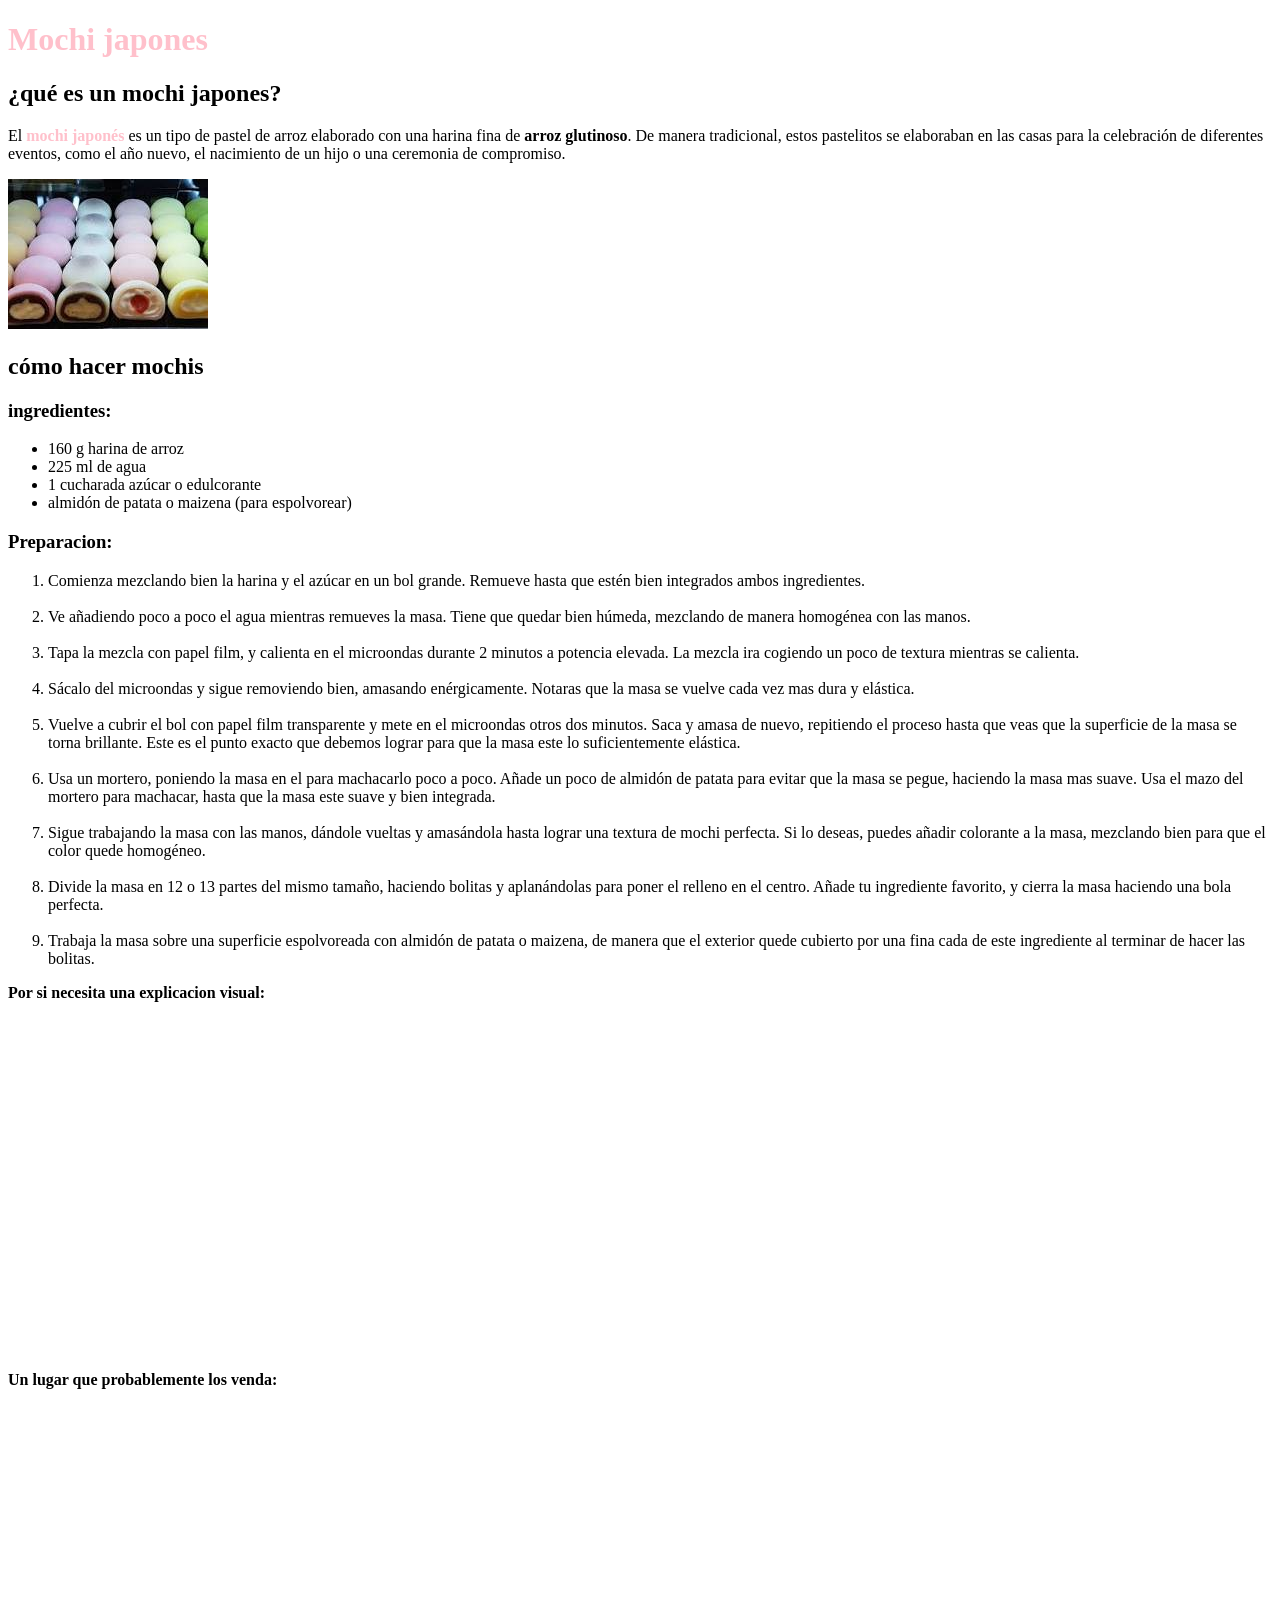
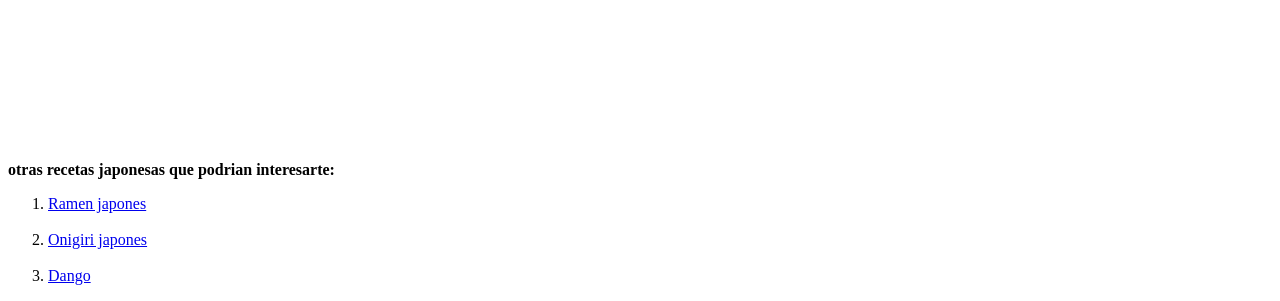
==== index.html @ c89ff39a "Add files via upload" ====
<!DOCTYPE html>
<html lang="en" dir="ltr">
  <head>
    <meta charset="utf-8">
    <title>estudiando </title>
  </head>
  <body>
<h1 style="color:pink">Mochi japones</h1>
<h2>¿qué es un mochi japones?</h2>
<p>El <b style="color:pink">mochi japonés</b> es un tipo de pastel de arroz elaborado con una harina fina de <b>arroz glutinoso</b>.
   De manera tradicional, estos pastelitos se elaboraban en las casas para la celebración de diferentes eventos,
    como el año nuevo, el nacimiento de un hijo o una ceremonia de compromiso.</p>
      <img src="./imagenes/mochis.jpg" alt="foto de mochis">
  <h2>cómo hacer mochis</h2>
  <h3>ingredientes:</h3>
  <ul>
    <li>160 g harina de arroz</li>
    <li>225 ml de agua</li>
    <li>1 cucharada azúcar o edulcorante</li>
    <li>almidón de patata o maizena (para espolvorear)</li>
  </ul>
  <h3>Preparacion:</h3>
  <ol>
    <li>Comienza mezclando bien la harina y el azúcar en un bol grande. Remueve hasta que estén bien integrados ambos ingredientes.</li>
<br>
    <li>Ve añadiendo poco a poco el agua mientras remueves la masa. Tiene que quedar bien húmeda, mezclando de manera homogénea con las manos.</li>
<br>
    <li>Tapa la mezcla con papel film, y calienta en el microondas durante 2 minutos a potencia elevada. La mezcla ira cogiendo un poco de textura mientras se calienta.</li>
<br>
    <li>Sácalo del microondas y sigue removiendo bien, amasando enérgicamente. Notaras que la masa se vuelve cada vez mas dura y elástica.</li>
<br>
    <li>Vuelve a cubrir el bol con papel film transparente y mete en el microondas otros dos minutos. Saca y amasa de nuevo, repitiendo el proceso hasta que veas que la superficie de la masa se torna brillante. Este es el punto exacto que debemos lograr para que la masa este lo suficientemente elástica.</li>
<br>
    <li>Usa un mortero, poniendo la masa en el para machacarlo poco a poco. Añade un poco de almidón de patata para evitar que la masa se pegue, haciendo la masa mas suave. Usa el mazo del mortero para machacar, hasta que la masa este suave y bien integrada.</li>
<br>
    <li>Sigue trabajando la masa con las manos, dándole vueltas y amasándola hasta lograr una textura de mochi perfecta. Si lo deseas, puedes añadir colorante a la masa, mezclando bien para que el color quede homogéneo.</li>
<br>
    <li>Divide la masa en 12 o 13 partes del mismo tamaño, haciendo bolitas y aplanándolas para poner el relleno en el centro. Añade tu ingrediente favorito, y cierra la masa haciendo una bola perfecta.</li>
<br>
    <li>Trabaja la masa sobre una superficie espolvoreada con almidón de patata o maizena, de manera que el exterior quede cubierto por una fina cada de este ingrediente al terminar de hacer las bolitas.</li>
  </ol>
  <p><b>Por si necesita una explicacion visual:</b></p>
<iframe width="560" height="315" src="https://www.youtube.com/embed/JngarQlVtck" title="YouTube video player" frameborder="0" allow="accelerometer; autoplay; clipboard-write; encrypted-media; gyroscope; picture-in-picture; web-share" allowfullscreen></iframe>
<br>
<br>
<p><b>Un lugar que probablemente los venda:</b></p>
<iframe src="https://www.google.com/maps/embed?pb=!1m18!1m12!1m3!1d6566.523708379707!2d-58.4041673766156!3d-34.62282249641459!2m3!1f0!2f0!3f0!3m2!1i1024!2i768!4f13.1!3m3!1m2!1s0x95bccae1e702c639%3A0x96d449a5892bff43!2sNueva%20Casa%20Japonesa!5e0!3m2!1ses!2sar!4v1683419181208!5m2!1ses!2sar" width="400" height="300" style="border:0;" allowfullscreen="" loading="lazy" referrerpolicy="no-referrer-when-downgrade"></iframe>
<br>
<br>
<br>
<p><b>otras recetas japonesas que podrian interesarte:</b></p>
<ol>
<li><a href="https://www.paulinacocina.net/ramen/25021">Ramen japones</a></li>
<br>
<li><a href="http://www.recetasjaponesas.com/2009/04/ingredientes-2-vasos-de-arroz-de-grano.html">Onigiri japones</a></li>
<br>
  <li><a href="https://www.recetas-japonesas.com/recetas/reposteria/dangos">Dango</a></li>
</ol>
  </body>
</html>
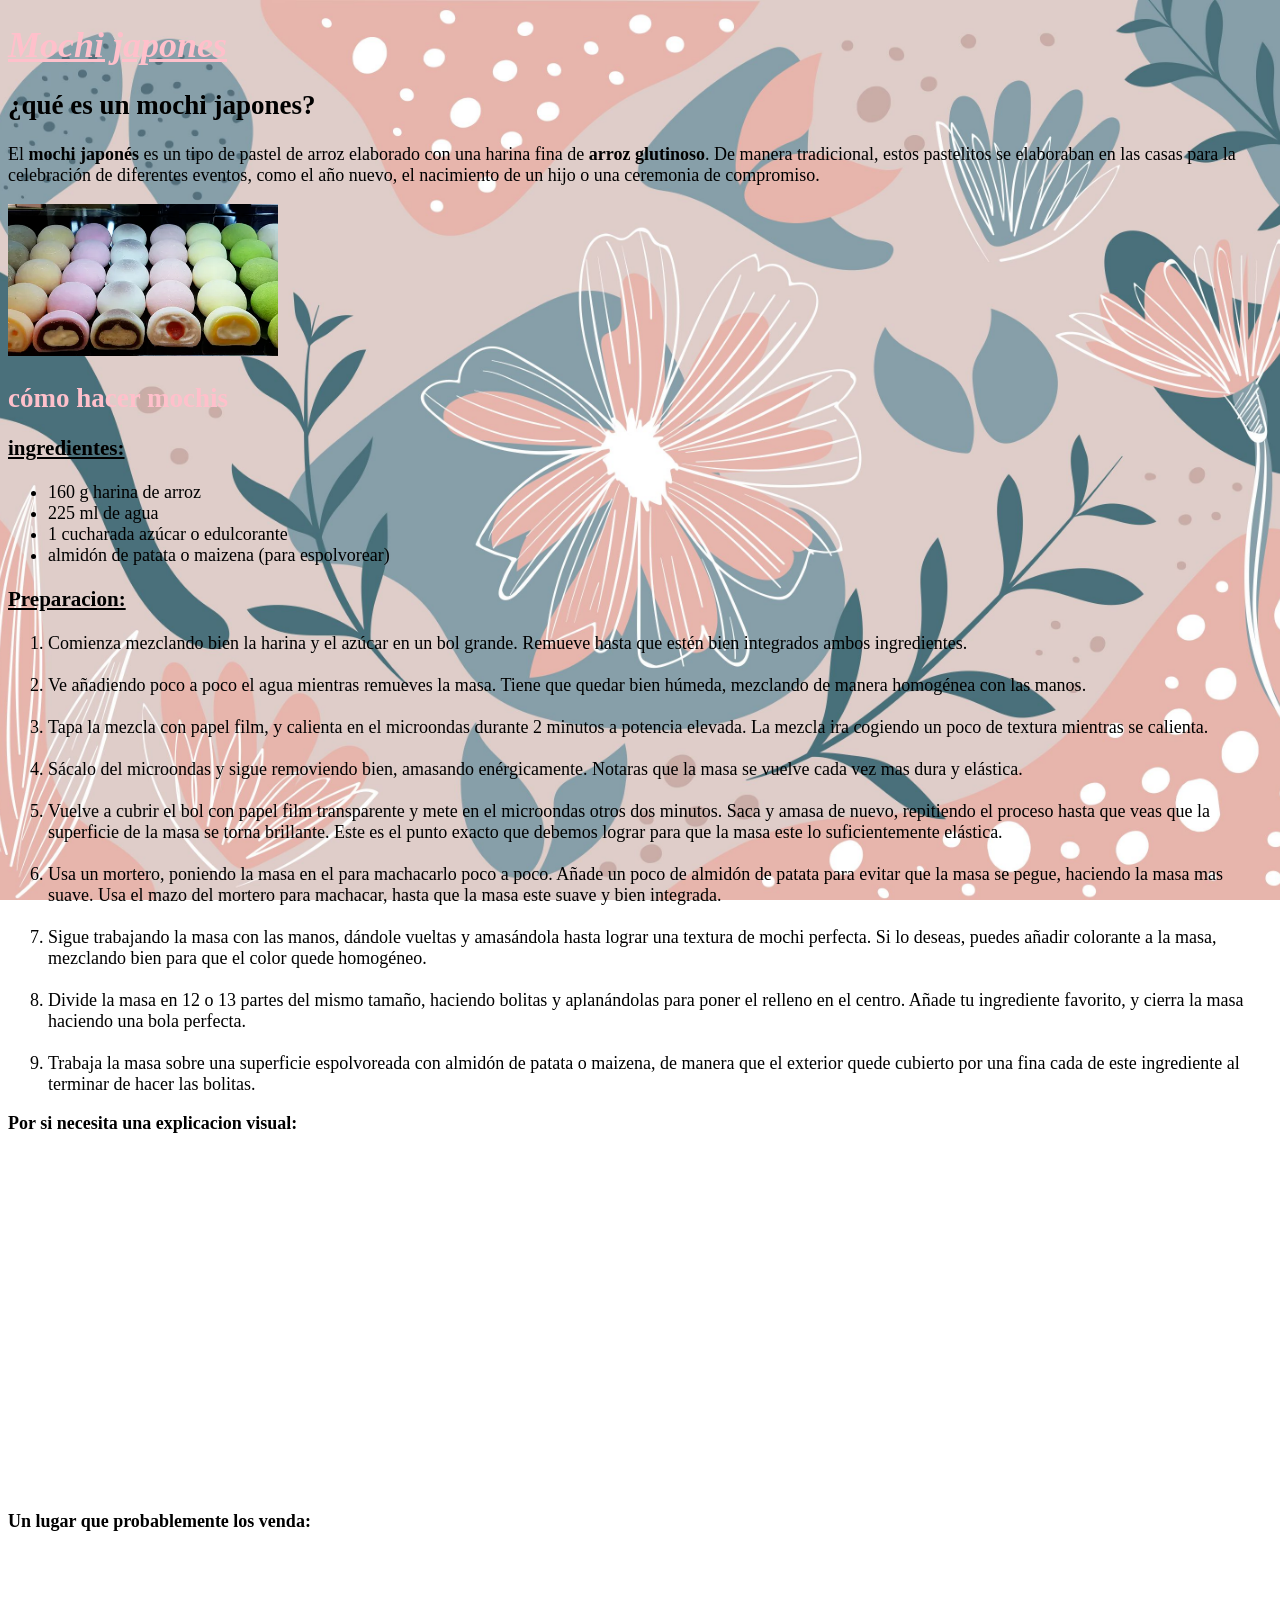
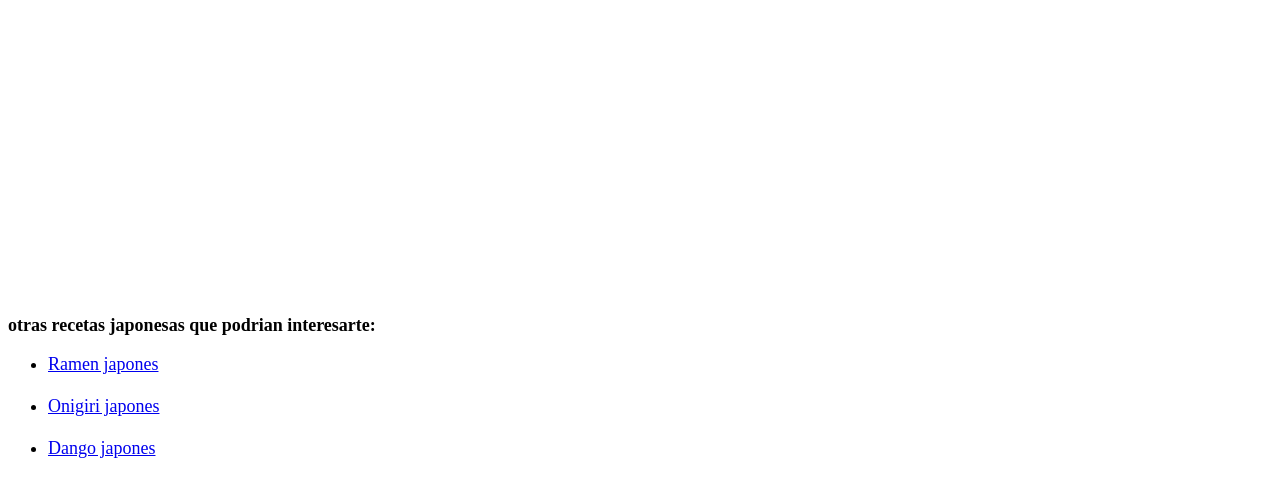
==== commit 976a2306: "Add files via upload" ====
--- a/index.html
+++ b/index.html
@@ -3,15 +3,16 @@
   <head>
     <meta charset="utf-8">
     <title>estudiando </title>
+    <link rel="stylesheet" href="./css/estilos.css">
   </head>
   <body>
-<h1 style="color:pink">Mochi japones</h1>
+<h1>Mochi japones</h1>
 <h2>¿qué es un mochi japones?</h2>
-<p>El <b style="color:pink">mochi japonés</b> es un tipo de pastel de arroz elaborado con una harina fina de <b>arroz glutinoso</b>.
+<p>El <b>mochi japonés</b> es un tipo de pastel de arroz elaborado con una harina fina de <b>arroz glutinoso</b>.
    De manera tradicional, estos pastelitos se elaboraban en las casas para la celebración de diferentes eventos,
     como el año nuevo, el nacimiento de un hijo o una ceremonia de compromiso.</p>
-      <img src="./imagenes/mochis.jpg" alt="foto de mochis">
-  <h2>cómo hacer mochis</h2>
+      <img src="./imagenes/mochis.png" alt="foto de mochis">
+  <h2 class="uno">cómo hacer mochis</h2>
   <h3>ingredientes:</h3>
   <ul>
     <li>160 g harina de arroz</li>
@@ -49,12 +50,12 @@
 <br>
 <br>
 <p><b>otras recetas japonesas que podrian interesarte:</b></p>
-<ol>
-<li><a href="https://www.paulinacocina.net/ramen/25021">Ramen japones</a></li>
+<ul>
+<li><a href="https://www.paulinacocina.net/ramen/25021"target="_blank">Ramen japones</a></li>
 <br>
-<li><a href="http://www.recetasjaponesas.com/2009/04/ingredientes-2-vasos-de-arroz-de-grano.html">Onigiri japones</a></li>
+<li><a href="http://www.recetasjaponesas.com/2009/04/ingredientes-2-vasos-de-arroz-de-grano.html"target="_blank">Onigiri japones</a></li>
 <br>
-  <li><a href="https://www.recetas-japonesas.com/recetas/reposteria/dangos">Dango</a></li>
-</ol>
+  <li><a href="https://www.recetas-japonesas.com/recetas/reposteria/dangos"target="_blank">Dango japones</a></li>
+</ul>
   </body>
 </html>
--- a/css/estilos.css
+++ b/css/estilos.css
@@ -0,0 +1,10 @@
+body {background-image: url(../imagenes/fondo.jpg );
+  background-position: 50% 50%;
+  background-attachment: fixed;
+  background-size: cover;
+  font-size: large}
+img{width:270px;height: 480}
+h1{color:pink;font-style:italic;text-decoration: underline;}
+h3{text-decoration: underline;}
+
+.uno{color: pink}
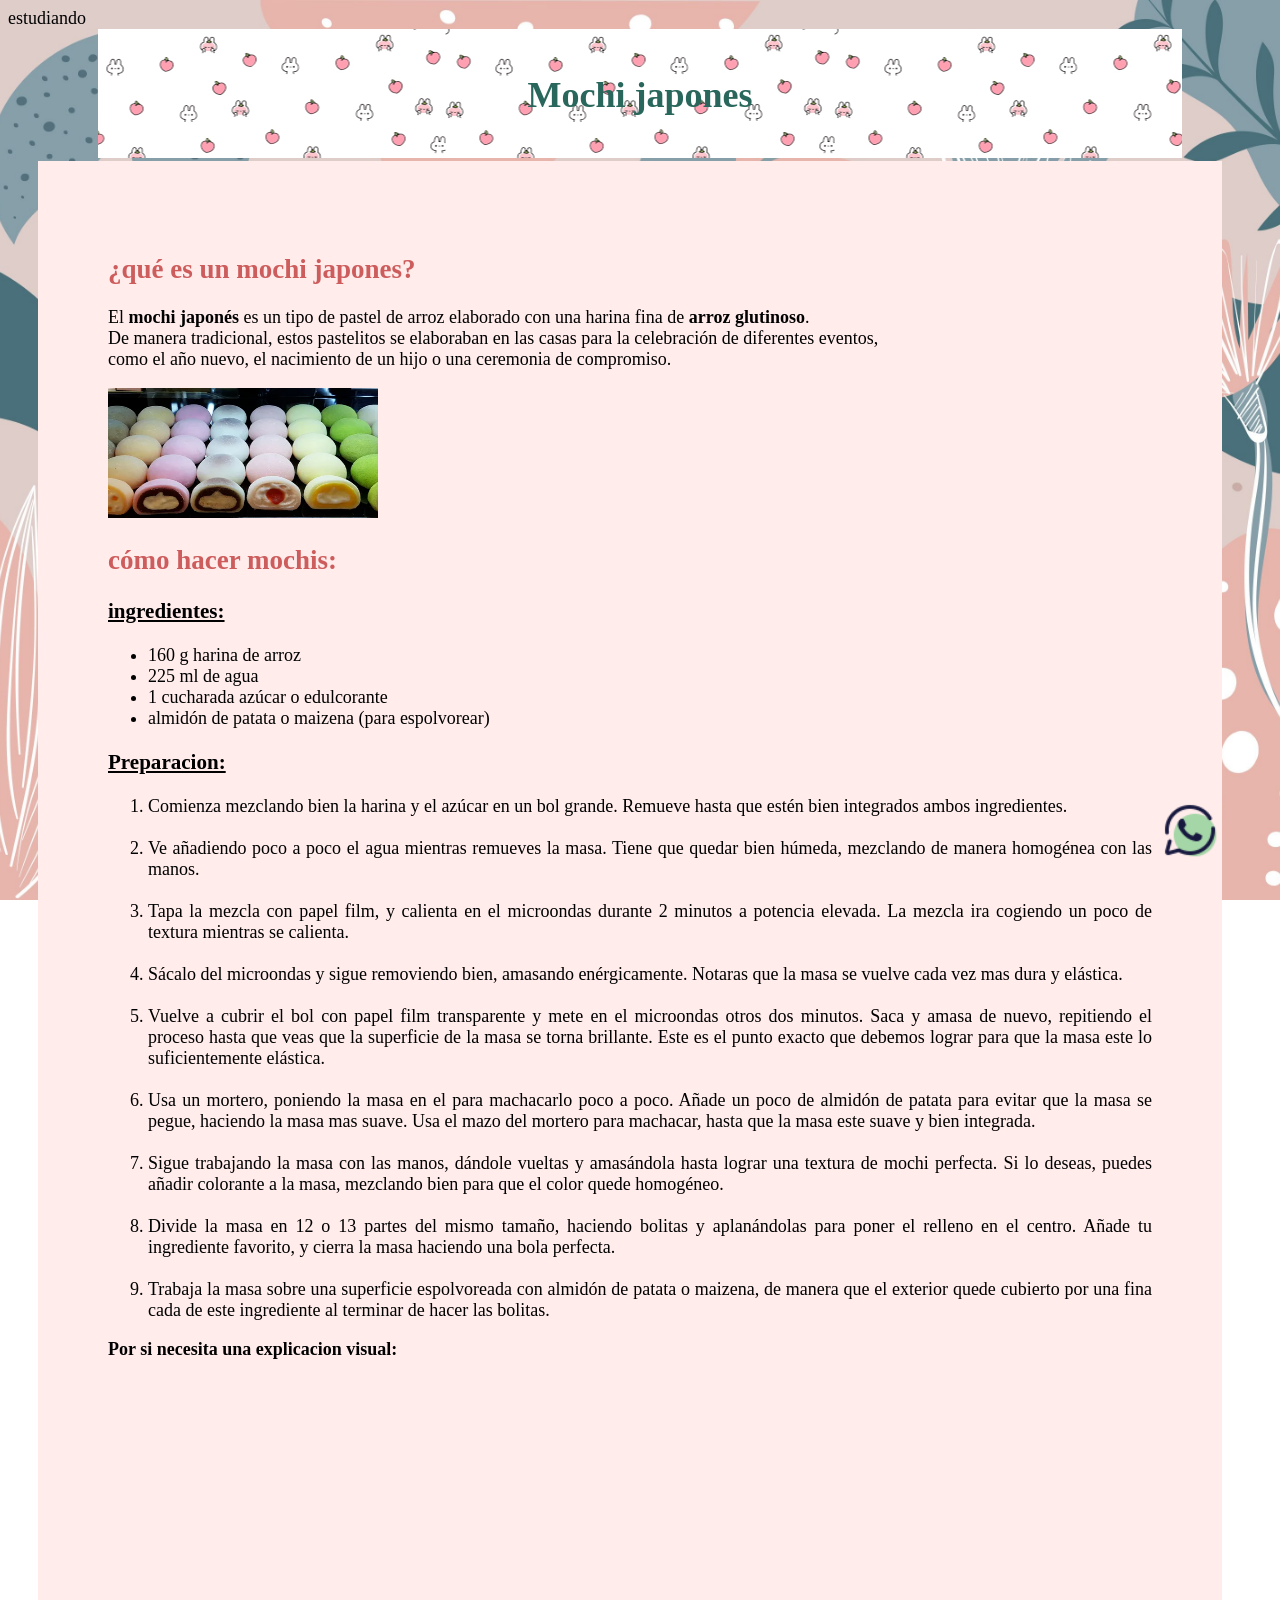
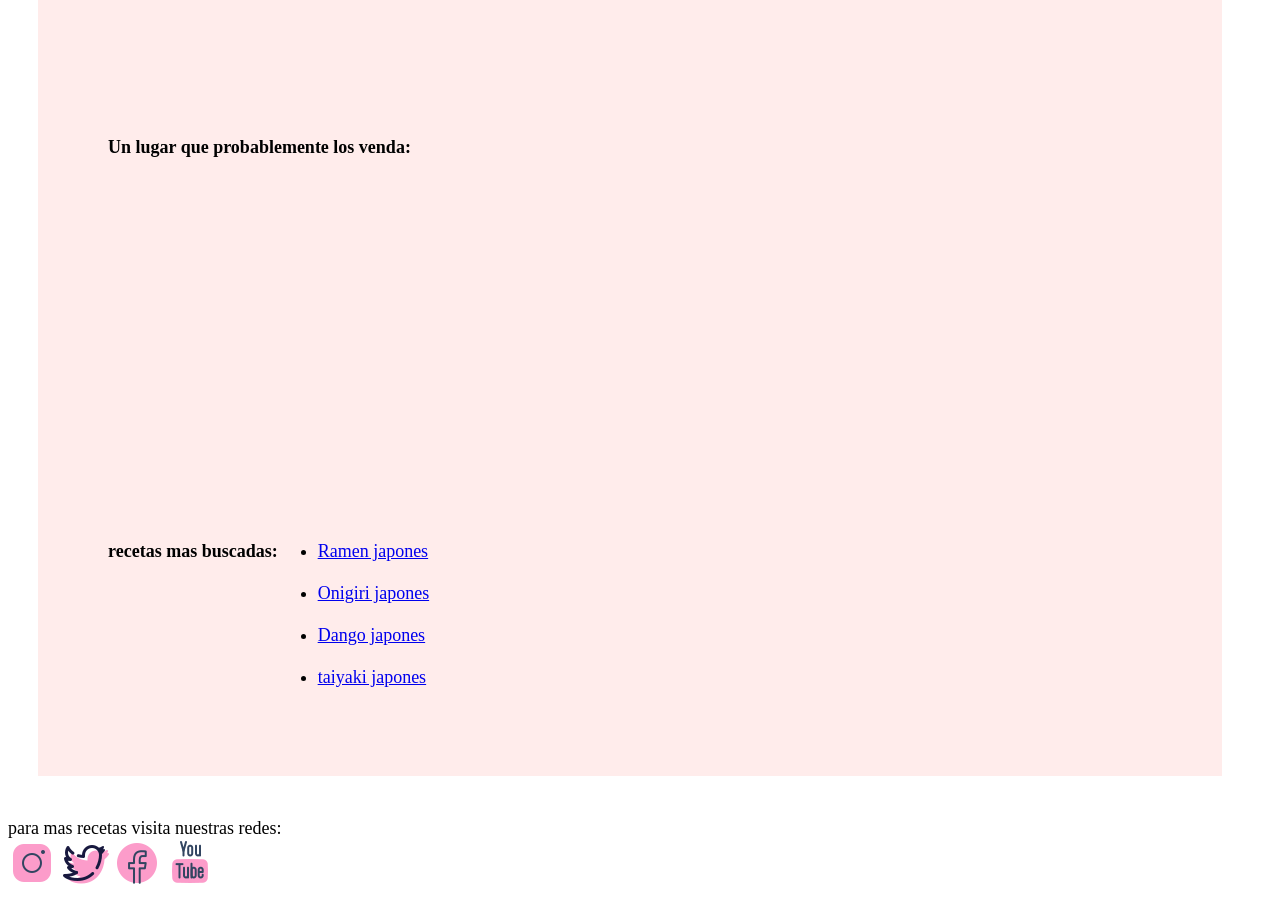
==== commit ca606339: "Add files via upload" ====
--- a/index.html
+++ b/index.html
@@ -1,46 +1,69 @@
 <!DOCTYPE html>
 <html lang="en" dir="ltr">
   <head>
-    <meta charset="utf-8">
+    <meta charset="utf-8"
     <title>estudiando </title>
     <link rel="stylesheet" href="./css/estilos.css">
   </head>
   <body>
-<h1>Mochi japones</h1>
-<h2>¿qué es un mochi japones?</h2>
-<p>El <b>mochi japonés</b> es un tipo de pastel de arroz elaborado con una harina fina de <b>arroz glutinoso</b>.
-   De manera tradicional, estos pastelitos se elaboraban en las casas para la celebración de diferentes eventos,
-    como el año nuevo, el nacimiento de un hijo o una ceremonia de compromiso.</p>
-      <img src="./imagenes/mochis.png" alt="foto de mochis">
-  <h2 class="uno">cómo hacer mochis</h2>
-  <h3>ingredientes:</h3>
-  <ul>
-    <li>160 g harina de arroz</li>
-    <li>225 ml de agua</li>
-    <li>1 cucharada azúcar o edulcorante</li>
-    <li>almidón de patata o maizena (para espolvorear)</li>
-  </ul>
-  <h3>Preparacion:</h3>
-  <ol>
-    <li>Comienza mezclando bien la harina y el azúcar en un bol grande. Remueve hasta que estén bien integrados ambos ingredientes.</li>
-<br>
-    <li>Ve añadiendo poco a poco el agua mientras remueves la masa. Tiene que quedar bien húmeda, mezclando de manera homogénea con las manos.</li>
-<br>
-    <li>Tapa la mezcla con papel film, y calienta en el microondas durante 2 minutos a potencia elevada. La mezcla ira cogiendo un poco de textura mientras se calienta.</li>
-<br>
-    <li>Sácalo del microondas y sigue removiendo bien, amasando enérgicamente. Notaras que la masa se vuelve cada vez mas dura y elástica.</li>
-<br>
-    <li>Vuelve a cubrir el bol con papel film transparente y mete en el microondas otros dos minutos. Saca y amasa de nuevo, repitiendo el proceso hasta que veas que la superficie de la masa se torna brillante. Este es el punto exacto que debemos lograr para que la masa este lo suficientemente elástica.</li>
-<br>
-    <li>Usa un mortero, poniendo la masa en el para machacarlo poco a poco. Añade un poco de almidón de patata para evitar que la masa se pegue, haciendo la masa mas suave. Usa el mazo del mortero para machacar, hasta que la masa este suave y bien integrada.</li>
-<br>
-    <li>Sigue trabajando la masa con las manos, dándole vueltas y amasándola hasta lograr una textura de mochi perfecta. Si lo deseas, puedes añadir colorante a la masa, mezclando bien para que el color quede homogéneo.</li>
-<br>
-    <li>Divide la masa en 12 o 13 partes del mismo tamaño, haciendo bolitas y aplanándolas para poner el relleno en el centro. Añade tu ingrediente favorito, y cierra la masa haciendo una bola perfecta.</li>
-<br>
-    <li>Trabaja la masa sobre una superficie espolvoreada con almidón de patata o maizena, de manera que el exterior quede cubierto por una fina cada de este ingrediente al terminar de hacer las bolitas.</li>
-  </ol>
-  <p><b>Por si necesita una explicacion visual:</b></p>
+    <header>
+      <br>
+      <h1>Mochi japones</h1>
+      <br>
+    </header>
+    <main>
+    <section>
+      <h2>¿qué es un mochi japones?</h2>
+      <p>El <b>mochi japonés</b> es un tipo de pastel de arroz elaborado con una harina fina de <b>arroz glutinoso</b>.<br>
+         De manera tradicional, estos pastelitos se elaboraban en las casas para la celebración de diferentes eventos,<br>
+          como el año nuevo, el nacimiento de un hijo o una ceremonia de compromiso.</p>
+            <img src="./imagenes/mochis.png" alt="foto de mochis">
+<div class="whatsapp">
+<a href="https://web.whatsapp.com/"><img src="./imagenes/icono whatsapp.png" alt="whatsapp"></a>
+</div>
+
+        <h2 class="uno">cómo hacer mochis:</h2>
+        <h3>ingredientes:</h3>
+        <ul>
+          <li>160 g harina de arroz</li>
+          <li>225 ml de agua</li>
+          <li>1 cucharada azúcar o edulcorante</li>
+          <li>almidón de patata o maizena (para espolvorear)</li>
+        </ul>
+        <h3>Preparacion:</h3>
+        <ol>
+          <li>Comienza mezclando bien la harina y el azúcar en un bol grande.
+            Remueve hasta que estén bien integrados ambos ingredientes.</li>
+      <br>
+          <li>Ve añadiendo poco a poco el agua mientras remueves la masa.
+            Tiene que quedar bien húmeda, mezclando de manera homogénea con las manos.</li>
+      <br>
+          <li>Tapa la mezcla con papel film, y calienta en el microondas durante 2 minutos a potencia elevada.
+            La mezcla ira cogiendo un poco de textura mientras se calienta.</li>
+      <br>
+          <li>Sácalo del microondas y sigue removiendo bien, amasando enérgicamente.
+            Notaras que la masa se vuelve cada vez mas dura y elástica.</li>
+      <br>
+          <li>Vuelve a cubrir el bol con papel film transparente y mete en el microondas otros dos minutos.
+            Saca y amasa de nuevo, repitiendo el proceso hasta que veas que la superficie de la masa se torna brillante.
+            Este es el punto exacto que debemos lograr para que la masa este lo suficientemente elástica.</li>
+      <br>
+          <li>Usa un mortero, poniendo la masa en el para machacarlo poco a poco.
+            Añade un poco de almidón de patata para evitar que la masa se pegue, haciendo la masa mas suave.
+            Usa el mazo del mortero para machacar, hasta que la masa este suave y bien integrada.</li>
+      <br>
+          <li>Sigue trabajando la masa con las manos, dándole vueltas y amasándola hasta lograr una textura de mochi perfecta.
+            Si lo deseas, puedes añadir colorante a la masa, mezclando bien para que el color quede homogéneo.</li>
+      <br>
+          <li>Divide la masa en 12 o 13 partes del mismo tamaño, haciendo bolitas y aplanándolas para poner el relleno en el centro.
+            Añade tu ingrediente favorito, y cierra la masa haciendo una bola perfecta.</li>
+      <br>
+          <li>Trabaja la masa sobre una superficie espolvoreada con almidón de patata o maizena,
+            de manera que el exterior quede cubierto por una fina cada de este ingrediente al terminar de hacer las bolitas.</li>
+</ol>
+</section>
+<aside class="videos">
+<p><b>Por si necesita una explicacion visual:</b></p>
 <iframe width="560" height="315" src="https://www.youtube.com/embed/JngarQlVtck" title="YouTube video player" frameborder="0" allow="accelerometer; autoplay; clipboard-write; encrypted-media; gyroscope; picture-in-picture; web-share" allowfullscreen></iframe>
 <br>
 <br>
@@ -49,13 +72,29 @@
 <br>
 <br>
 <br>
-<p><b>otras recetas japonesas que podrian interesarte:</b></p>
-<ul>
-<li><a href="https://www.paulinacocina.net/ramen/25021"target="_blank">Ramen japones</a></li>
+</aside>
+<nav>
+  <p><b>recetas mas buscadas:</b></p>
+  <ul>
+  <li><a href="https://www.paulinacocina.net/ramen/25021"target="_blank">Ramen japones</a></li>
+  <br>
+  <li><a href="http://www.recetasjaponesas.com/2009/04/ingredientes-2-vasos-de-arroz-de-grano.html"target="_blank">Onigiri japones</a></li>
+  <br>
+  <li><a href="https://www.recetas-japonesas.com/recetas/reposteria/dangos"target="_blank">Dango japones</a></li>
+  <br>
+  <li><a href="https://www.japonalternativo.com/recetas-japonesas/receta-facil-taiyaki/"target="_blank">taiyaki japones</a></li>
+  </ul>
+</nav>
+</main>
 <br>
-<li><a href="http://www.recetasjaponesas.com/2009/04/ingredientes-2-vasos-de-arroz-de-grano.html"target="_blank">Onigiri japones</a></li>
 <br>
-  <li><a href="https://www.recetas-japonesas.com/recetas/reposteria/dangos"target="_blank">Dango japones</a></li>
-</ul>
+<footer>
+para mas recetas visita nuestras redes:
+<br>
+<a href="https://www.instagram.com/"><img src="./imagenes/icono instagram.png" alt= href="https://icons8.com"></a>
+<a href="https://twitter.com/i/flow/login?input_flow_data=%7B%22requested_variant%22%3A%22eyJsYW5nIjoiZXMifQ%3D%3D%22%7D"><img src="./imagenes/icono twitter.png" alt= href="https://icons8.com"></a>
+<a href="https://es-la.facebook.com/"><img src="./imagenes/icono facebook.png" alt= href="https://icons8.com"></a>
+<a href="https://www.youtube.com/"><img src="./imagenes/icono youtube.png" alt=href="https://icons8.com"></a>
+</footer>
   </body>
 </html>
--- a/css/estilos.css
+++ b/css/estilos.css
@@ -1,10 +1,39 @@
-body {background-image: url(../imagenes/fondo.jpg );
+body{background-image: url(../imagenes/fondo.jpg );
   background-position: 50% 50%;
   background-attachment: fixed;
   background-size: cover;
   font-size: large}
-img{width:270px;height: 480}
-h1{color:pink;font-style:italic;text-decoration: underline;}
+
+h1{color: #29665C;
+  font-style:faustina;
+  text-align: center;}
+
+img{width:270px;height: 130px}
+
+.whatsapp img {position: fixed;
+  bottom: 40px;
+  right: 60px;
+  width:60px;
+  height:60px;}
+
+h2{color: #CD5C5C}
+
 h3{text-decoration: underline;}
 
-.uno{color: pink}
+ol{text-align: justify;}
+.uno{color: #CD5C5C}
+
+main{background-color: #FFECEB;
+  padding: 70px;
+  margin-left: 30px;
+  margin-right: 50px}
+
+header{background-position: top;
+  background-image: url(../imagenes/header.png);
+  background-repeat: repeat-x;
+  margin-left: 90px ;
+  margin-right: 90px}
+
+  nav{display: flex;}
+
+footer img{width:48px;height:48px;}
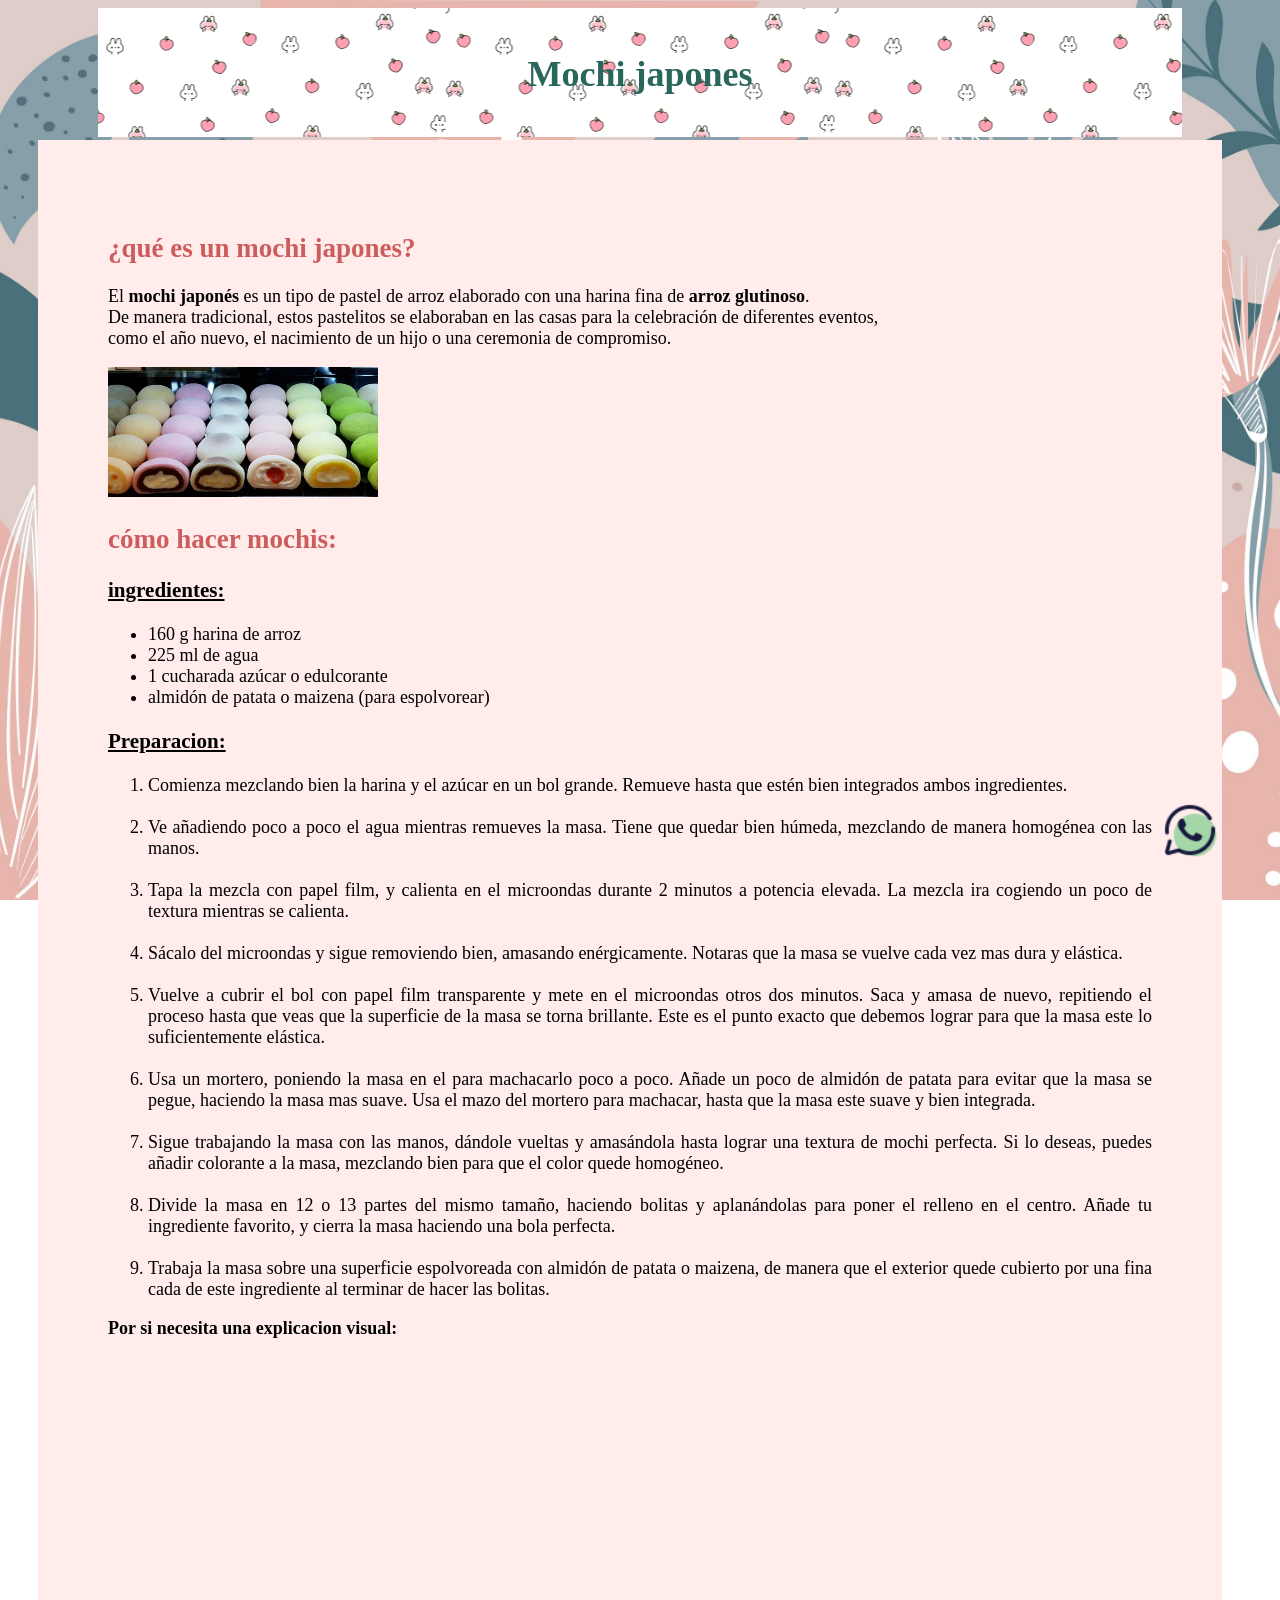
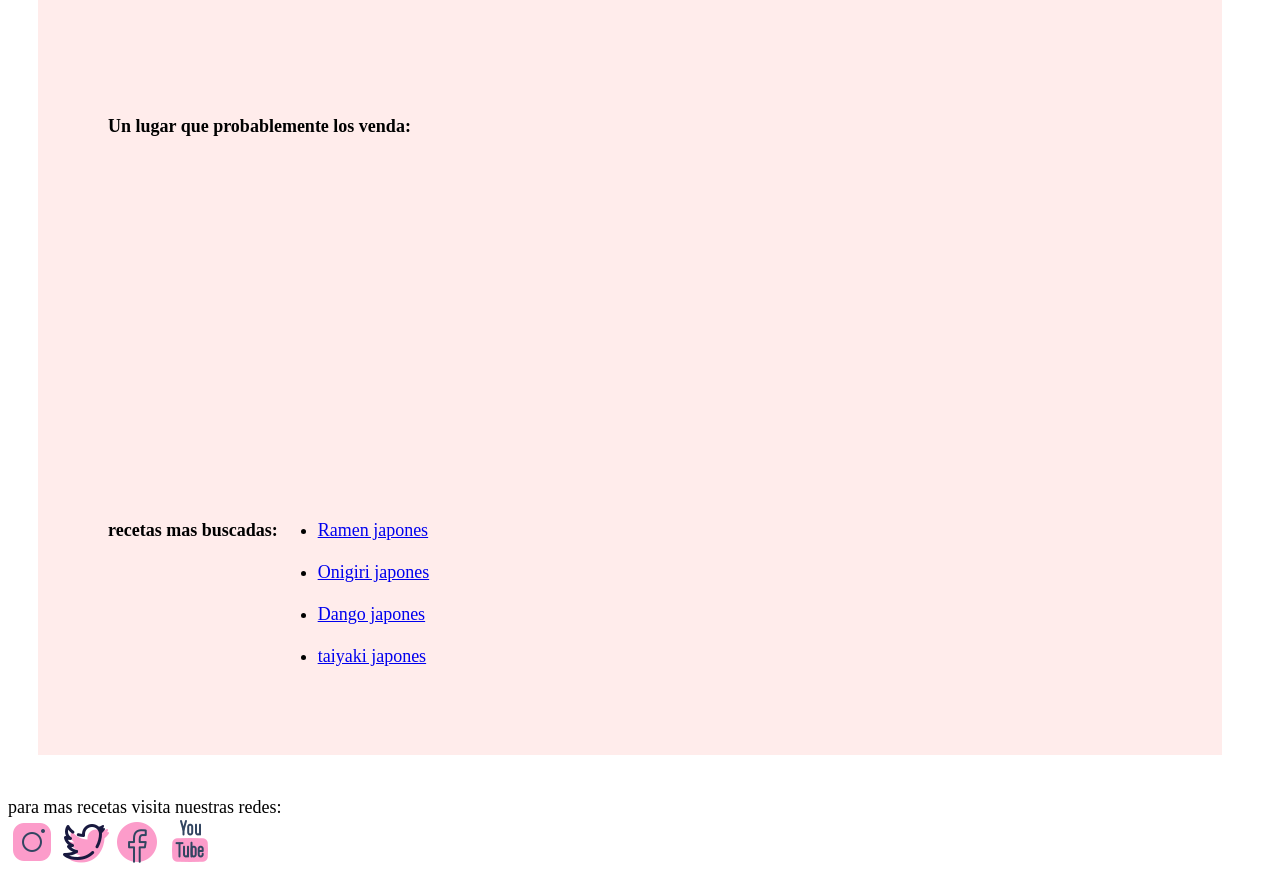
==== commit d9ab17ee: "Update index.html" ====
--- a/index.html
+++ b/index.html
@@ -2,7 +2,7 @@
 <html lang="en" dir="ltr">
   <head>
     <meta charset="utf-8"
-    <title>estudiando </title>
+    <title></title>
     <link rel="stylesheet" href="./css/estilos.css">
   </head>
   <body>
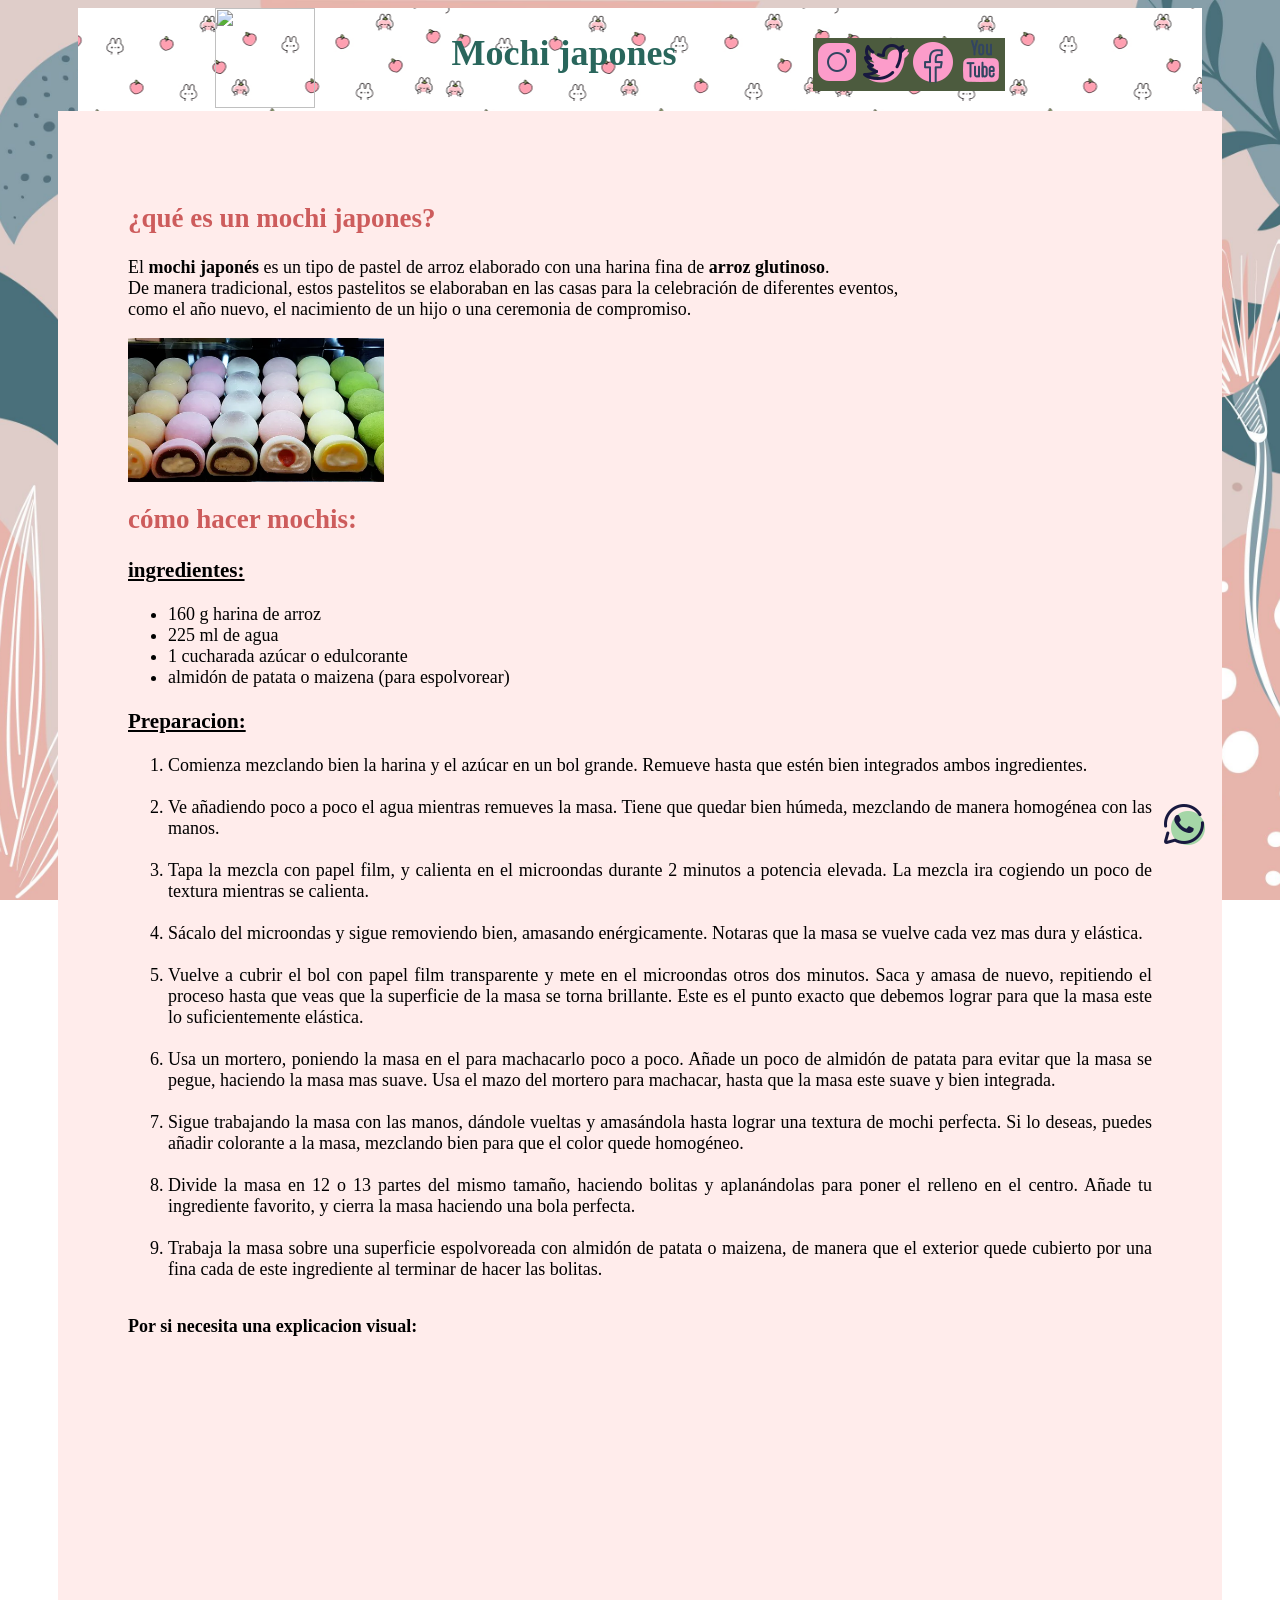
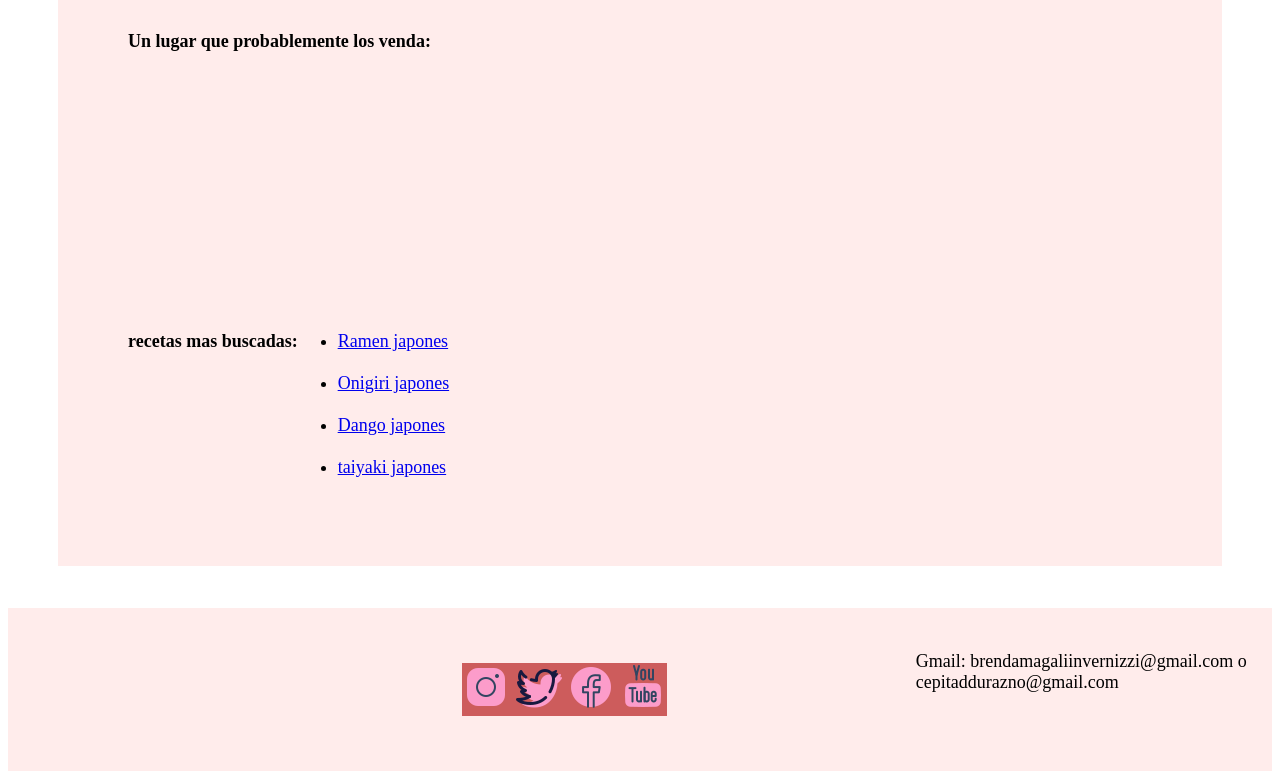
==== commit 0760b45a: "Add files via upload" ====
--- a/index.html
+++ b/index.html
@@ -1,14 +1,22 @@
 <!DOCTYPE html>
 <html lang="en" dir="ltr">
   <head>
-    <meta charset="utf-8"
-    <title></title>
+    <meta charset="utf-8">
+    <meta name="viewport" content="width=device-width, initial-scale=1.0">
     <link rel="stylesheet" href="./css/estilos.css">
+    <link rel="stylesheet" href="./css/flex.css">
   </head>
   <body>
     <header>
       <br>
+      <img class="logo" src="./imagenes/logo.png" alt="">
       <h1>Mochi japones</h1>
+      <div class="redes">
+        <a href="https://www.instagram.com/"target="_blank"><img src="./imagenes/icono instagram.png" alt= href="https://icons8.com"></a>
+        <a href="https://twitter.com/i/flow/login?input_flow_data=%7B%22requested_variant%22%3A%22eyJsYW5nIjoiZXMifQ%3D%3D%22%7D"target="_blank"><img src="./imagenes/icono twitter.png" alt= href="https://icons8.com"></a>
+        <a href="https://es-la.facebook.com/"target="_blank"><img src="./imagenes/icono facebook.png" alt= href="https://icons8.com"></a>
+        <a href="https://www.youtube.com/"target="_blank"><img src="./imagenes/icono youtube.png" alt=href="https://icons8.com"></a>
+      </div>
       <br>
     </header>
     <main>
@@ -17,11 +25,10 @@
       <p>El <b>mochi japonés</b> es un tipo de pastel de arroz elaborado con una harina fina de <b>arroz glutinoso</b>.<br>
          De manera tradicional, estos pastelitos se elaboraban en las casas para la celebración de diferentes eventos,<br>
           como el año nuevo, el nacimiento de un hijo o una ceremonia de compromiso.</p>
-            <img src="./imagenes/mochis.png" alt="foto de mochis">
+            <img class="mochis" src="./imagenes/mochis.png" alt="foto de mochis">
 <div class="whatsapp">
 <a href="https://web.whatsapp.com/"><img src="./imagenes/icono whatsapp.png" alt="whatsapp"></a>
 </div>
-
         <h2 class="uno">cómo hacer mochis:</h2>
         <h3>ingredientes:</h3>
         <ul>
@@ -64,11 +71,11 @@
 </section>
 <aside class="videos">
 <p><b>Por si necesita una explicacion visual:</b></p>
-<iframe width="560" height="315" src="https://www.youtube.com/embed/JngarQlVtck" title="YouTube video player" frameborder="0" allow="accelerometer; autoplay; clipboard-write; encrypted-media; gyroscope; picture-in-picture; web-share" allowfullscreen></iframe>
+<iframe width="450" height="315" src="https://www.youtube.com/embed/JngarQlVtck" title="YouTube video player" frameborder="0" allow="accelerometer; autoplay; clipboard-write; encrypted-media; gyroscope; picture-in-picture; web-share" allowfullscreen></iframe>
 <br>
 <br>
 <p><b>Un lugar que probablemente los venda:</b></p>
-<iframe src="https://www.google.com/maps/embed?pb=!1m18!1m12!1m3!1d6566.523708379707!2d-58.4041673766156!3d-34.62282249641459!2m3!1f0!2f0!3f0!3m2!1i1024!2i768!4f13.1!3m3!1m2!1s0x95bccae1e702c639%3A0x96d449a5892bff43!2sNueva%20Casa%20Japonesa!5e0!3m2!1ses!2sar!4v1683419181208!5m2!1ses!2sar" width="400" height="300" style="border:0;" allowfullscreen="" loading="lazy" referrerpolicy="no-referrer-when-downgrade"></iframe>
+<iframe src="https://www.google.com/maps/embed?pb=!1m18!1m12!1m3!1d6566.523708379707!2d-58.4041673766156!3d-34.62282249641459!2m3!1f0!2f0!3f0!3m2!1i1024!2i768!4f13.1!3m3!1m2!1s0x95bccae1e702c639%3A0x96d449a5892bff43!2sNueva%20Casa%20Japonesa!5e0!3m2!1ses!2sar!4v1683419181208!5m2!1ses!2sar" width="350" height="300" style="border:0;" allowfullscreen="" loading="lazy" referrerpolicy="no-referrer-when-downgrade"></iframe>
 <br>
 <br>
 <br>
@@ -89,12 +96,17 @@
 <br>
 <br>
 <footer>
-para mas recetas visita nuestras redes:
+<iframe class="casa" src="https://www.google.com/maps/embed?pb=!1m18!1m12!1m3!1d3285.8696564034885!2d-58.73824002471963!3d-34.55685545502405!2m3!1f0!2f0!3f0!3m2!1i1024!2i768!4f13.1!3m3!1m2!1s0x95bcbd7fc9c8e493%3A0x694211e04d545913!2sCnel.%20L.%20M.%20Arg%C3%BCero%203424%2C%20B1663MDR%20San%20Miguel%2C%20Provincia%20de%20Buenos%20Aires!5e0!3m2!1ses!2sar!4v1690413306180!5m2!1ses!2sar" width="400" height="300" style="border:0;" allowfullscreen="" loading="lazy" referrerpolicy="no-referrer-when-downgrade"></iframe>
 <br>
-<a href="https://www.instagram.com/"><img src="./imagenes/icono instagram.png" alt= href="https://icons8.com"></a>
-<a href="https://twitter.com/i/flow/login?input_flow_data=%7B%22requested_variant%22%3A%22eyJsYW5nIjoiZXMifQ%3D%3D%22%7D"><img src="./imagenes/icono twitter.png" alt= href="https://icons8.com"></a>
-<a href="https://es-la.facebook.com/"><img src="./imagenes/icono facebook.png" alt= href="https://icons8.com"></a>
-<a href="https://www.youtube.com/"><img src="./imagenes/icono youtube.png" alt=href="https://icons8.com"></a>
+<div class="redesfooter">
+  <a href="https://www.instagram.com/"target="_blank"><img src="./imagenes/icono instagram.png" alt= href="https://icons8.com"></a>
+  <a href="https://twitter.com/i/flow/login?input_flow_data=%7B%22requested_variant%22%3A%22eyJsYW5nIjoiZXMifQ%3D%3D%22%7D"target="_blank"><img src="./imagenes/icono twitter.png" alt= href="https://icons8.com"></a>
+  <a href="https://es-la.facebook.com/"target="_blank"><img src="./imagenes/icono facebook.png" alt= href="https://icons8.com"></a>
+  <a href="https://www.youtube.com/"target="_blank"><img src="./imagenes/icono youtube.png" alt=href="https://icons8.com"></a>
+</div>
+<br>
+<p>Gmail: brendamagaliinvernizzi@gmail.com o <br>
+  cepitaddurazno@gmail.com </p>
 </footer>
   </body>
 </html>
--- a/css/estilos.css
+++ b/css/estilos.css
@@ -1,39 +1,54 @@
-body{background-image: url(../imagenes/fondo.jpg );
-  background-position: 50% 50%;
+body{background-image: url(../imagenes/fondo.jpg);
+  background-position: 50% 50% ;
   background-attachment: fixed;
   background-size: cover;
   font-size: large}
+
+  header{background-position: top;
+    background-image: url(../imagenes/header.png);
+    background-repeat: repeat-x;
+    margin-left:70px;
+    margin-right: 70px;}
 
 h1{color: #29665C;
   font-style:faustina;
   text-align: center;}
 
-img{width:270px;height: 130px}
+.mochis{width:25%;}
 
-.whatsapp img {position: fixed;
+.redes{background-color: #4C5B3E;
+  margin-top:30px;
+  margin-right: 60px;
+  margin-bottom: 20px}
+
+.redesfooter{background-color:#CD5C5C;
+  margin-top:30px;
+  margin-bottom: 30px}
+
+.logo{width: 100px;
+  height: 100px}
+
+.whatsapp{position: fixed;
   bottom: 40px;
   right: 60px;
   width:60px;
   height:60px;}
+
+.uno{color: #CD5C5C}
+
+.casa{width: 180px; height: 110px}
 
 h2{color: #CD5C5C}
 
 h3{text-decoration: underline;}
 
 ol{text-align: justify;}
-.uno{color: #CD5C5C}
 
 main{background-color: #FFECEB;
   padding: 70px;
-  margin-left: 30px;
+  margin-left: 50px;
   margin-right: 50px}
 
-header{background-position: top;
-  background-image: url(../imagenes/header.png);
-  background-repeat: repeat-x;
-  margin-left: 90px ;
-  margin-right: 90px}
+  aside{}
 
-  nav{display: flex;}
-
-footer img{width:48px;height:48px;}
+footer{background-color:#FFECEB;padding: 2%;}
--- a/css/flex.css
+++ b/css/flex.css
@@ -0,0 +1,23 @@
+header{display: flex;
+     flex-wrap: wrap;
+     justify-content: space-between;}
+
+.redes{display: flex;
+    flex-wrap: wrap;}
+
+.logo{align-self: flex-start;}
+
+
+
+.mochis{display: flex;
+align-self: flex-start;}
+
+nav{display: flex;
+flex-wrap: nowrap;}
+
+aside{display: flex;
+flex-wrap: wrap;}
+
+footer{display: flex;
+     justify-content: space-between;
+     flex-wrap:wrap}
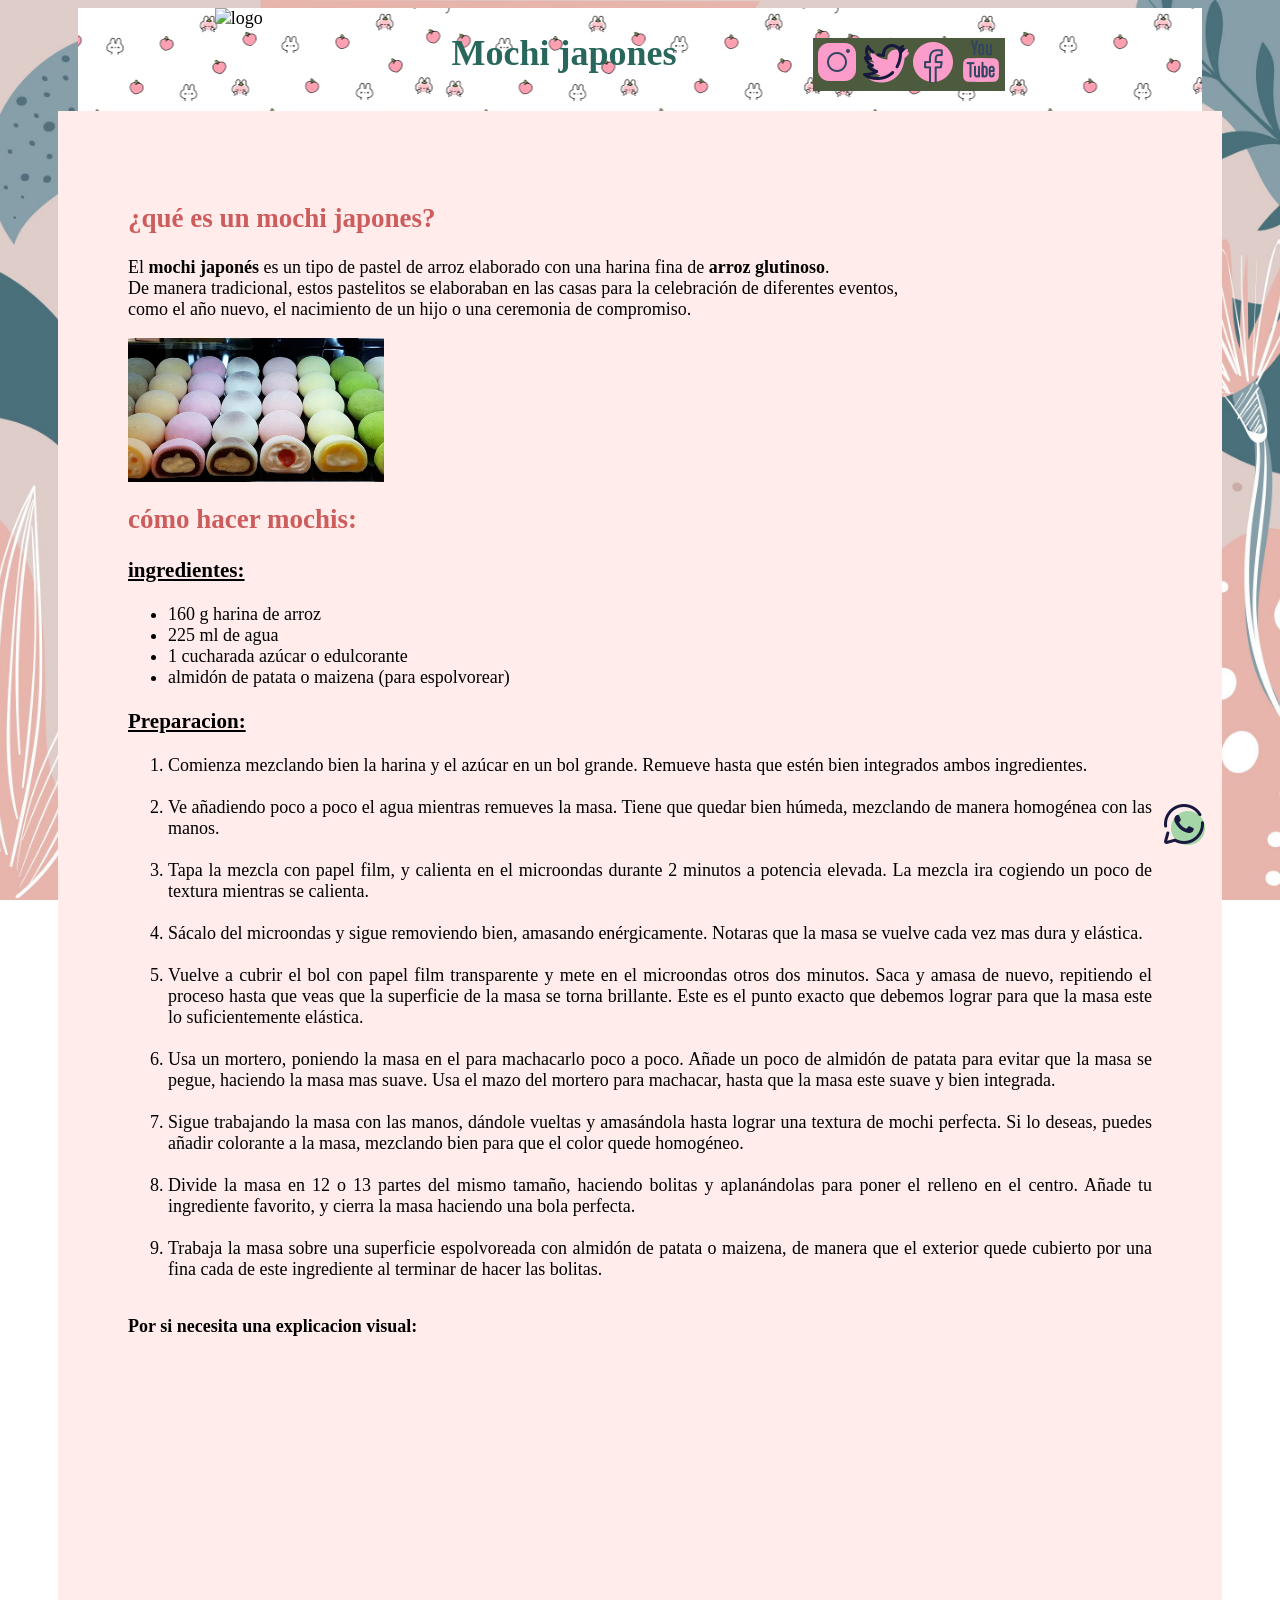
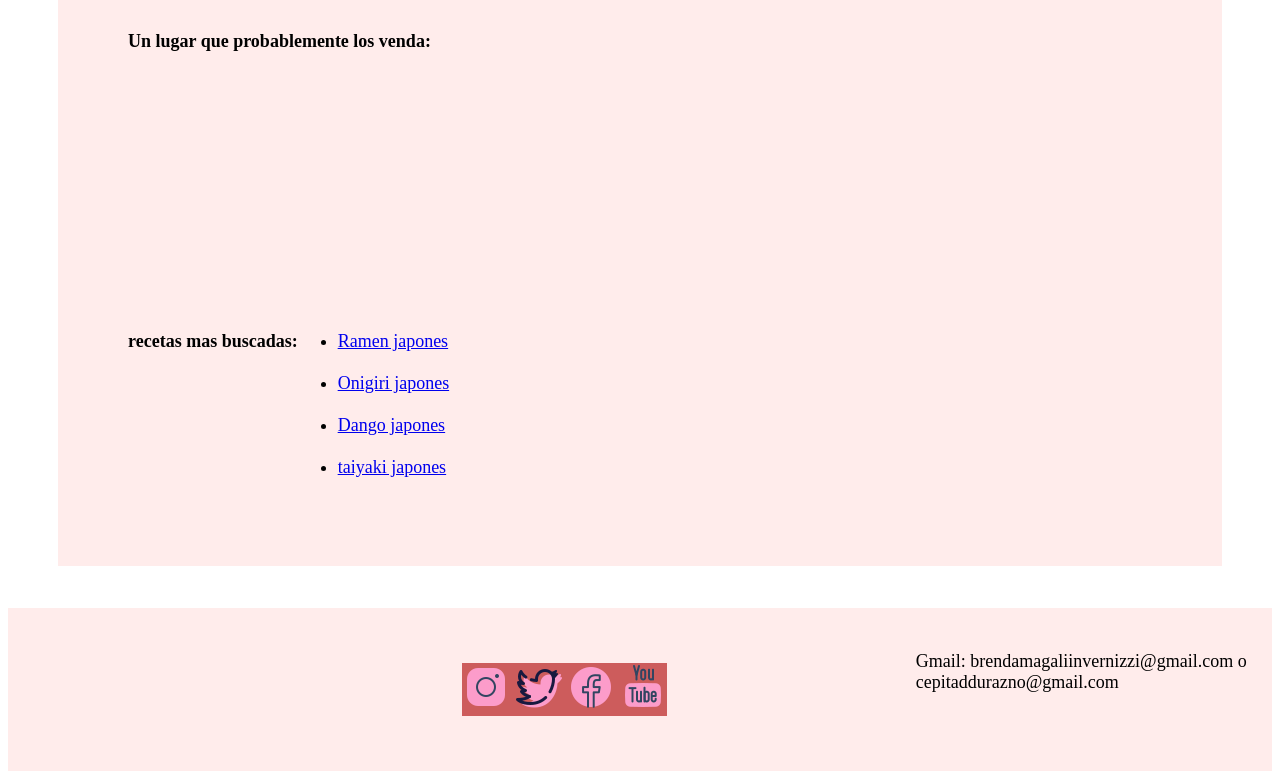
==== commit 25a3fc1b: "Add files via upload" ====
--- a/index.html
+++ b/index.html
@@ -9,7 +9,7 @@
   <body>
     <header>
       <br>
-      <img class="logo" src="./imagenes/logo.png" alt="">
+      <img class="logo" src="./imagenes/logo.png" alt="logo">
       <h1>Mochi japones</h1>
       <div class="redes">
         <a href="https://www.instagram.com/"target="_blank"><img src="./imagenes/icono instagram.png" alt= href="https://icons8.com"></a>
@@ -74,7 +74,7 @@
 <iframe width="450" height="315" src="https://www.youtube.com/embed/JngarQlVtck" title="YouTube video player" frameborder="0" allow="accelerometer; autoplay; clipboard-write; encrypted-media; gyroscope; picture-in-picture; web-share" allowfullscreen></iframe>
 <br>
 <br>
-<p><b>Un lugar que probablemente los venda:</b></p>
+<p><b>Un lugar que probablemente  los venda:</b></p>
 <iframe src="https://www.google.com/maps/embed?pb=!1m18!1m12!1m3!1d6566.523708379707!2d-58.4041673766156!3d-34.62282249641459!2m3!1f0!2f0!3f0!3m2!1i1024!2i768!4f13.1!3m3!1m2!1s0x95bccae1e702c639%3A0x96d449a5892bff43!2sNueva%20Casa%20Japonesa!5e0!3m2!1ses!2sar!4v1683419181208!5m2!1ses!2sar" width="350" height="300" style="border:0;" allowfullscreen="" loading="lazy" referrerpolicy="no-referrer-when-downgrade"></iframe>
 <br>
 <br>
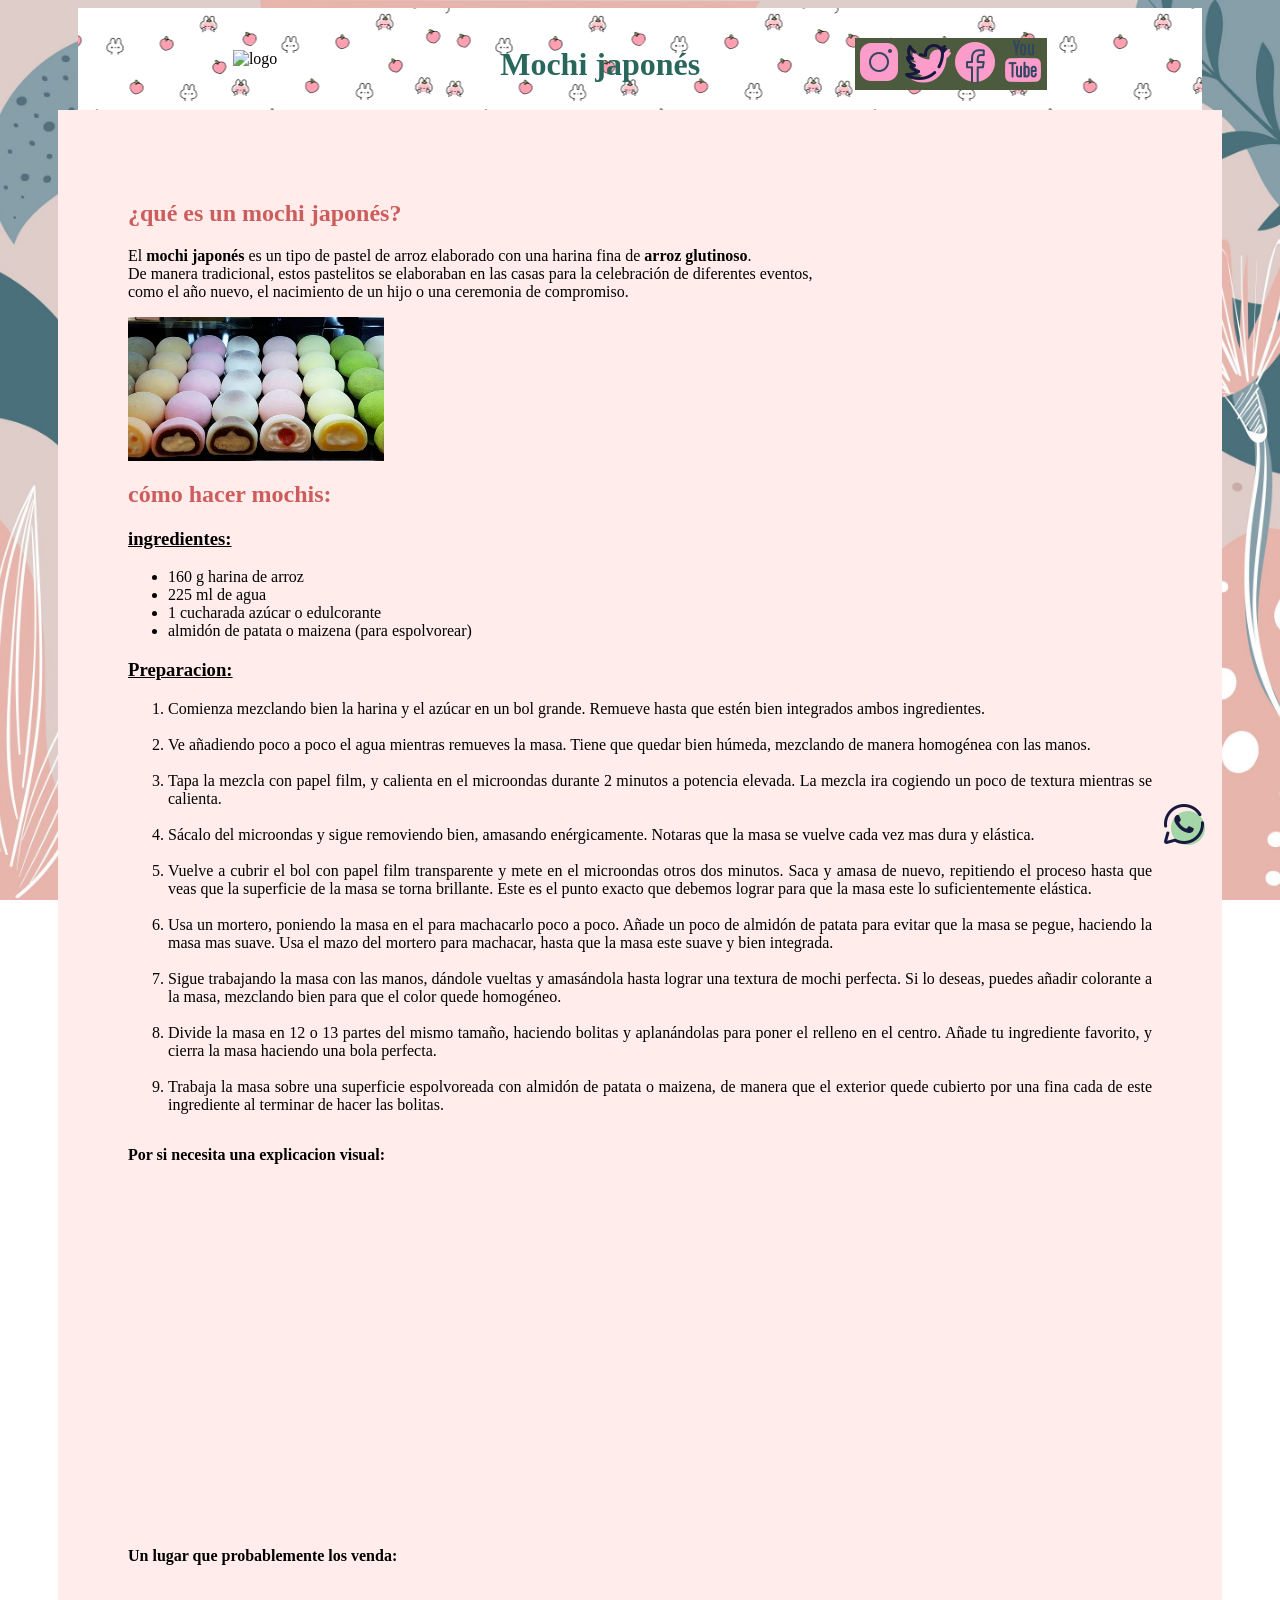
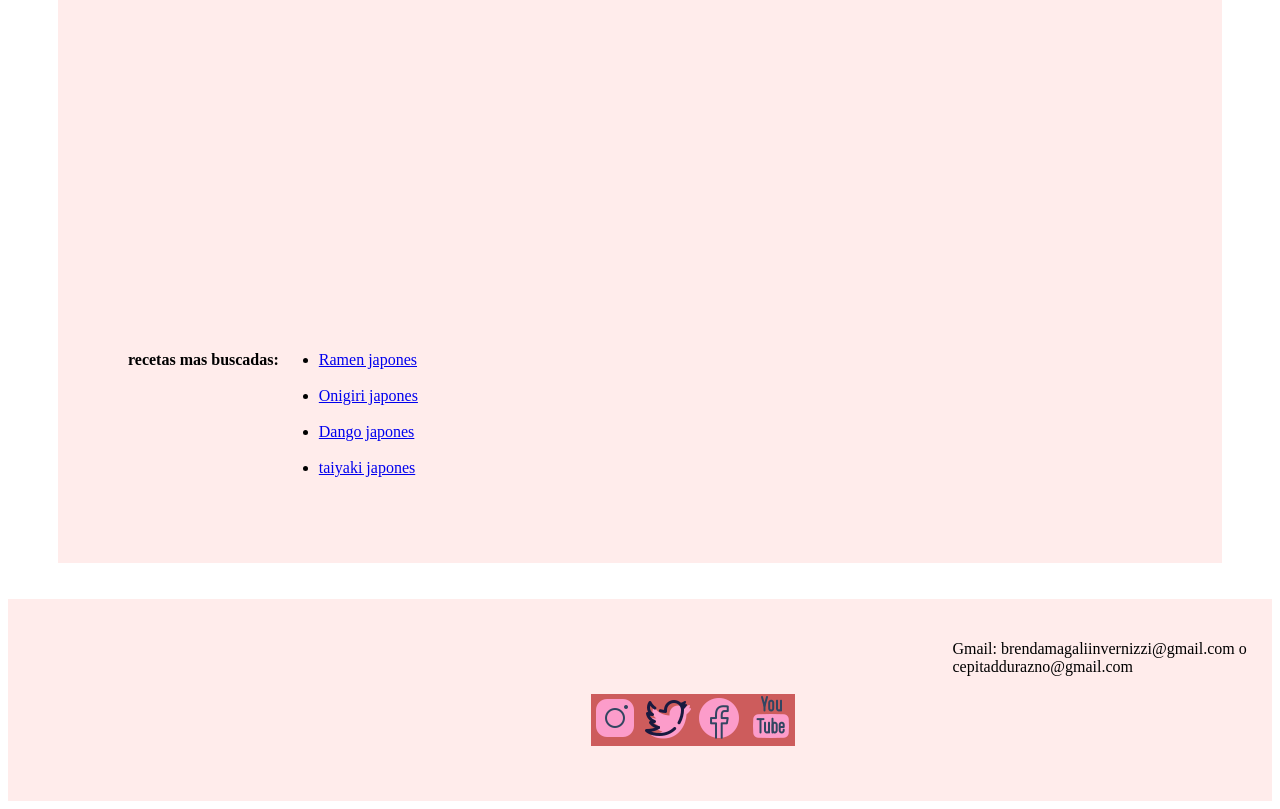
==== commit 0faeaf5a: "Add files via upload" ====
--- a/index.html
+++ b/index.html
@@ -10,7 +10,7 @@
     <header>
       <br>
       <img class="logo" src="./imagenes/logo.png" alt="logo">
-      <h1>Mochi japones</h1>
+      <h1>Mochi japonés</h1>
       <div class="redes">
         <a href="https://www.instagram.com/"target="_blank"><img src="./imagenes/icono instagram.png" alt= href="https://icons8.com"></a>
         <a href="https://twitter.com/i/flow/login?input_flow_data=%7B%22requested_variant%22%3A%22eyJsYW5nIjoiZXMifQ%3D%3D%22%7D"target="_blank"><img src="./imagenes/icono twitter.png" alt= href="https://icons8.com"></a>
@@ -21,7 +21,7 @@
     </header>
     <main>
     <section>
-      <h2>¿qué es un mochi japones?</h2>
+      <h2>¿qué es un mochi japonés?</h2>
       <p>El <b>mochi japonés</b> es un tipo de pastel de arroz elaborado con una harina fina de <b>arroz glutinoso</b>.<br>
          De manera tradicional, estos pastelitos se elaboraban en las casas para la celebración de diferentes eventos,<br>
           como el año nuevo, el nacimiento de un hijo o una ceremonia de compromiso.</p>
--- a/css/estilos.css
+++ b/css/estilos.css
@@ -2,31 +2,38 @@
   background-position: 50% 50% ;
   background-attachment: fixed;
   background-size: cover;
-  font-size: large}
+  font-size: 1rem;
+  font-family: 'Caveat', cursive;}
 
-  header{background-position: top;
+header{background-position: top;
     background-image: url(../imagenes/header.png);
     background-repeat: repeat-x;
     margin-left:70px;
     margin-right: 70px;}
 
-h1{color: #29665C;
-  font-style:faustina;
-  text-align: center;}
+
+@import url('https://fonts.googleapis.com/css2?family=Caveat&display=swap');
+
+@font-face {font-family: "titulo";
+  src: url("../fonts/BELL.TTF") format("truestyle")}
+
+h1{color: #29665B;
+font-family:"titulo";
+font-size: 2rem;
+padding-top: 1.5%}
 
 .mochis{width:25%;}
 
 .redes{background-color: #4C5B3E;
   margin-top:30px;
-  margin-right: 60px;
   margin-bottom: 20px}
 
 .redesfooter{background-color:#CD5C5C;
-  margin-top:30px;
+  margin-top:70px;
   margin-bottom: 30px}
 
-.logo{width: 100px;
-  height: 100px}
+.logo{width: 10%;
+  height: 10%}
 
 .whatsapp{position: fixed;
   bottom: 40px;
@@ -36,7 +43,7 @@
 
 .uno{color: #CD5C5C}
 
-.casa{width: 180px; height: 110px}
+.casa{height:auto;}
 
 h2{color: #CD5C5C}
 
@@ -49,6 +56,4 @@
   margin-left: 50px;
   margin-right: 50px}
 
-  aside{}
-
 footer{background-color:#FFECEB;padding: 2%;}
--- a/css/flex.css
+++ b/css/flex.css
@@ -1,22 +1,23 @@
 header{display: flex;
      flex-wrap: wrap;
-     justify-content: space-between;}
+     justify-content: space-between;
+     align-self: center;}
 
 .redes{display: flex;
     flex-wrap: wrap;}
 
-.logo{align-self: flex-start;}
-
-
+.logo{align-self: center;}
 
 .mochis{display: flex;
 align-self: flex-start;}
+
 
 nav{display: flex;
 flex-wrap: nowrap;}
 
 aside{display: flex;
-flex-wrap: wrap;}
+flex-flow: column wrap;
+}
 
 footer{display: flex;
      justify-content: space-between;
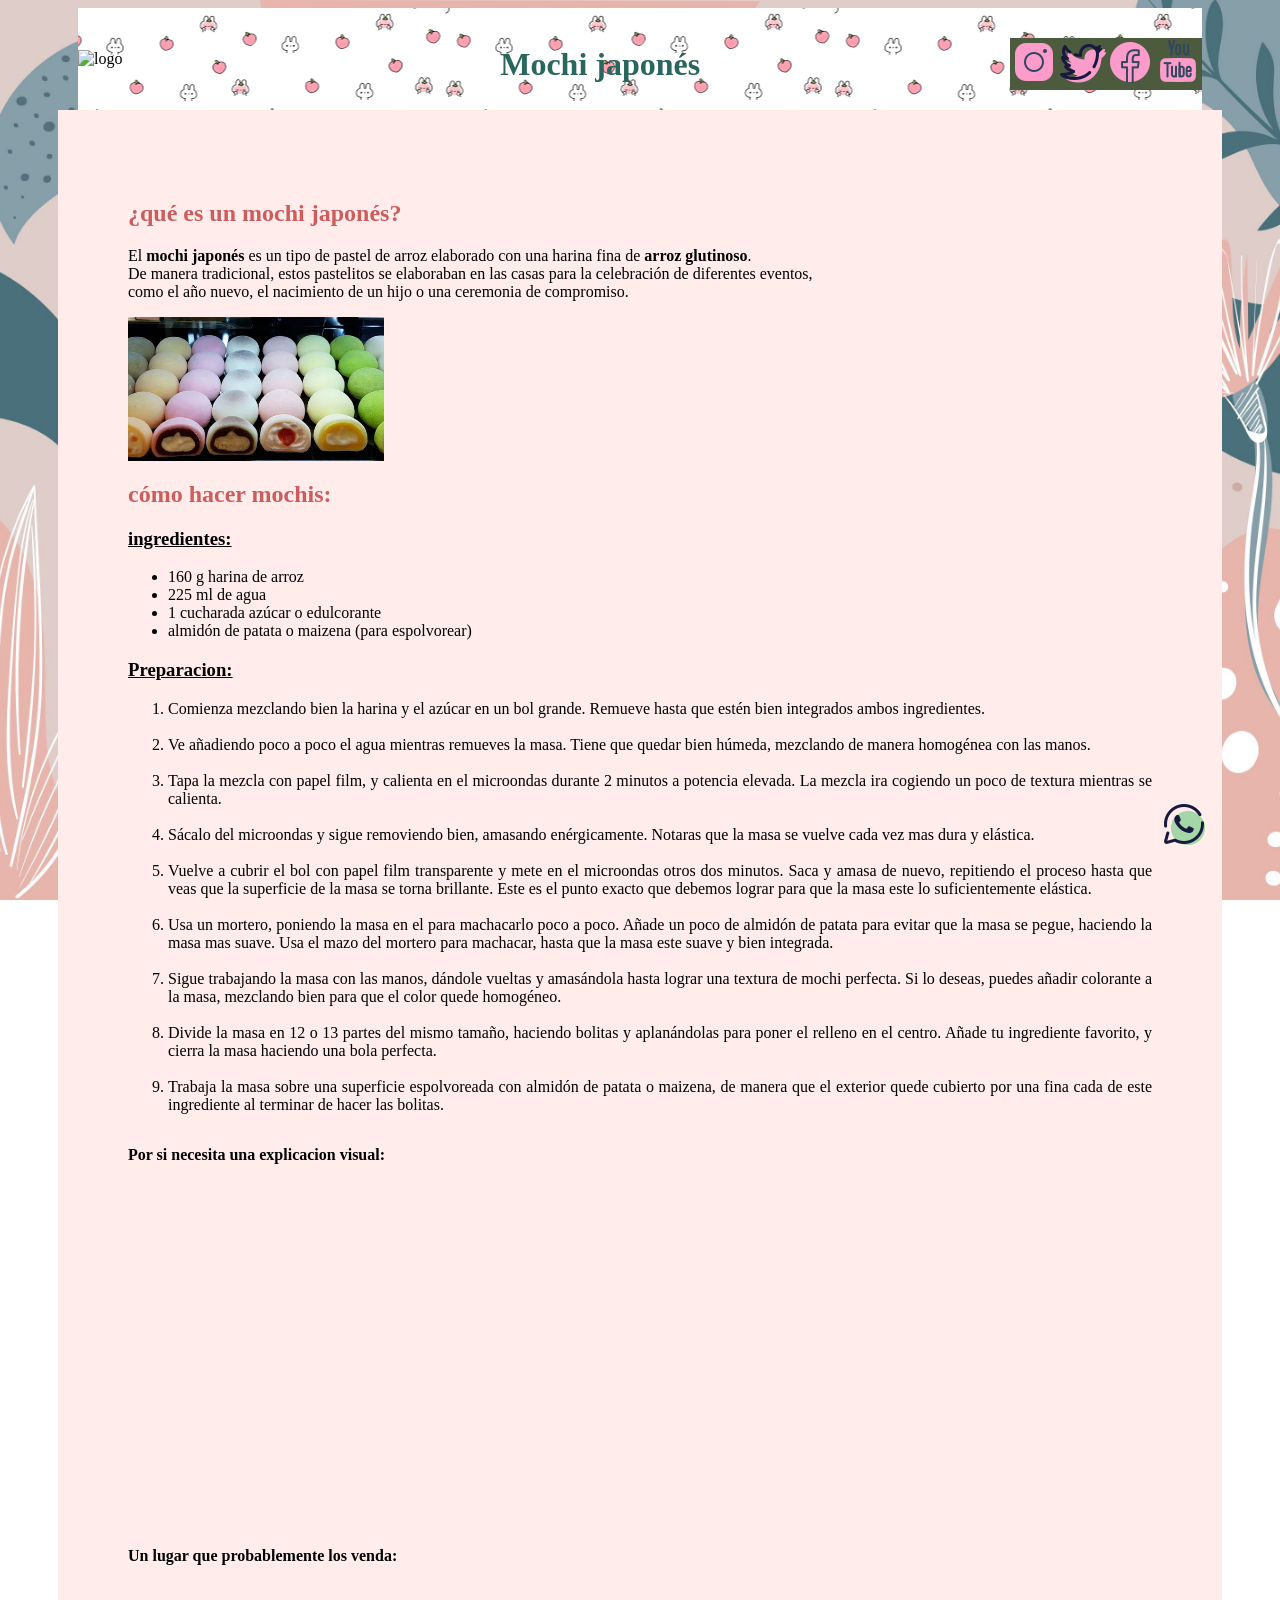
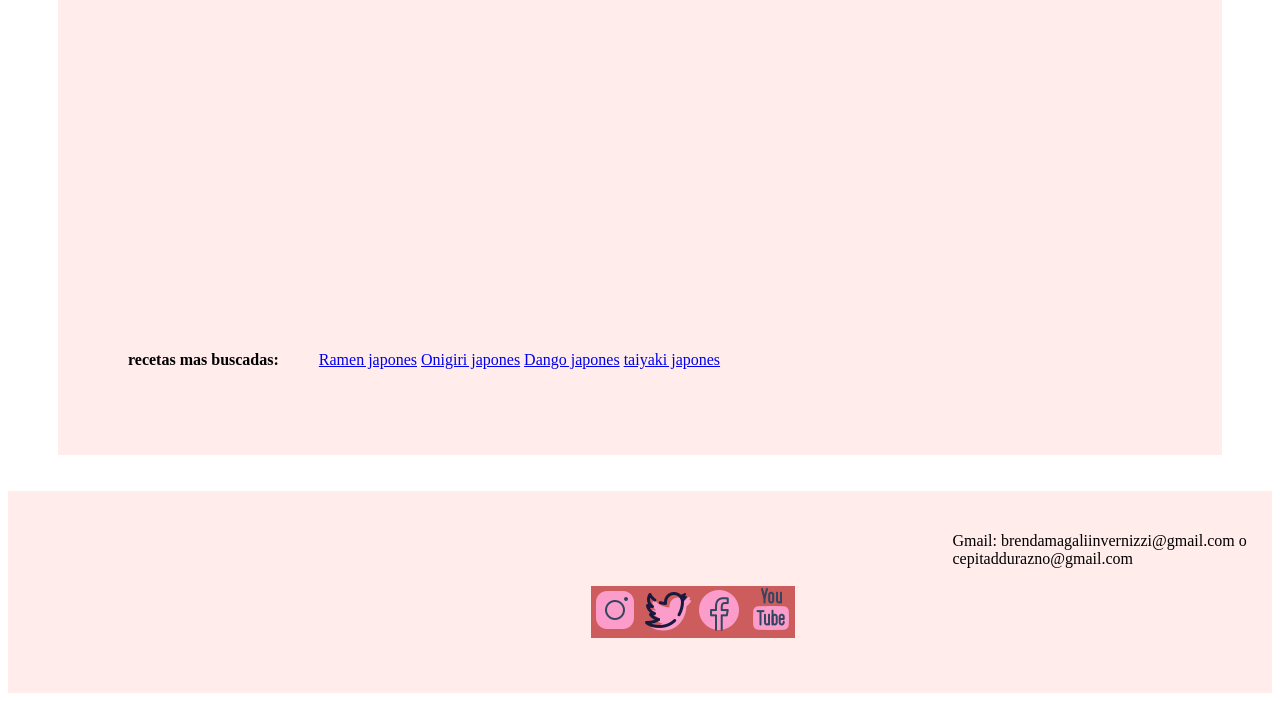
==== commit 1486d274: "Add files via upload" ====
--- a/index.html
+++ b/index.html
@@ -8,7 +8,6 @@
   </head>
   <body>
     <header>
-      <br>
       <img class="logo" src="./imagenes/logo.png" alt="logo">
       <h1>Mochi japonés</h1>
       <div class="redes">
@@ -17,7 +16,6 @@
         <a href="https://es-la.facebook.com/"target="_blank"><img src="./imagenes/icono facebook.png" alt= href="https://icons8.com"></a>
         <a href="https://www.youtube.com/"target="_blank"><img src="./imagenes/icono youtube.png" alt=href="https://icons8.com"></a>
       </div>
-      <br>
     </header>
     <main>
     <section>
@@ -71,7 +69,7 @@
 </section>
 <aside class="videos">
 <p><b>Por si necesita una explicacion visual:</b></p>
-<iframe width="450" height="315" src="https://www.youtube.com/embed/JngarQlVtck" title="YouTube video player" frameborder="0" allow="accelerometer; autoplay; clipboard-write; encrypted-media; gyroscope; picture-in-picture; web-share" allowfullscreen></iframe>
+<iframe width="560" height="315" src="https://www.youtube.com/embed/JngarQlVtck" title="YouTube video player" frameborder="0" allow="accelerometer; autoplay; clipboard-write; encrypted-media; gyroscope; picture-in-picture; web-share" allowfullscreen></iframe>
 <br>
 <br>
 <p><b>Un lugar que probablemente  los venda:</b></p>
@@ -83,13 +81,10 @@
 <nav>
   <p><b>recetas mas buscadas:</b></p>
   <ul>
-  <li><a href="https://www.paulinacocina.net/ramen/25021"target="_blank">Ramen japones</a></li>
-  <br>
-  <li><a href="http://www.recetasjaponesas.com/2009/04/ingredientes-2-vasos-de-arroz-de-grano.html"target="_blank">Onigiri japones</a></li>
-  <br>
-  <li><a href="https://www.recetas-japonesas.com/recetas/reposteria/dangos"target="_blank">Dango japones</a></li>
-  <br>
-  <li><a href="https://www.japonalternativo.com/recetas-japonesas/receta-facil-taiyaki/"target="_blank">taiyaki japones</a></li>
+  <a href="https://www.paulinacocina.net/ramen/25021"target="_blank">Ramen japones</a>
+  <a href="http://www.recetasjaponesas.com/2009/04/ingredientes-2-vasos-de-arroz-de-grano.html"target="_blank">Onigiri japones</a>
+  <a href="https://www.recetas-japonesas.com/recetas/reposteria/dangos"target="_blank">Dango japones</a>
+  <a href="https://www.japonalternativo.com/recetas-japonesas/receta-facil-taiyaki/"target="_blank">taiyaki japones</a>
   </ul>
 </nav>
 </main>
